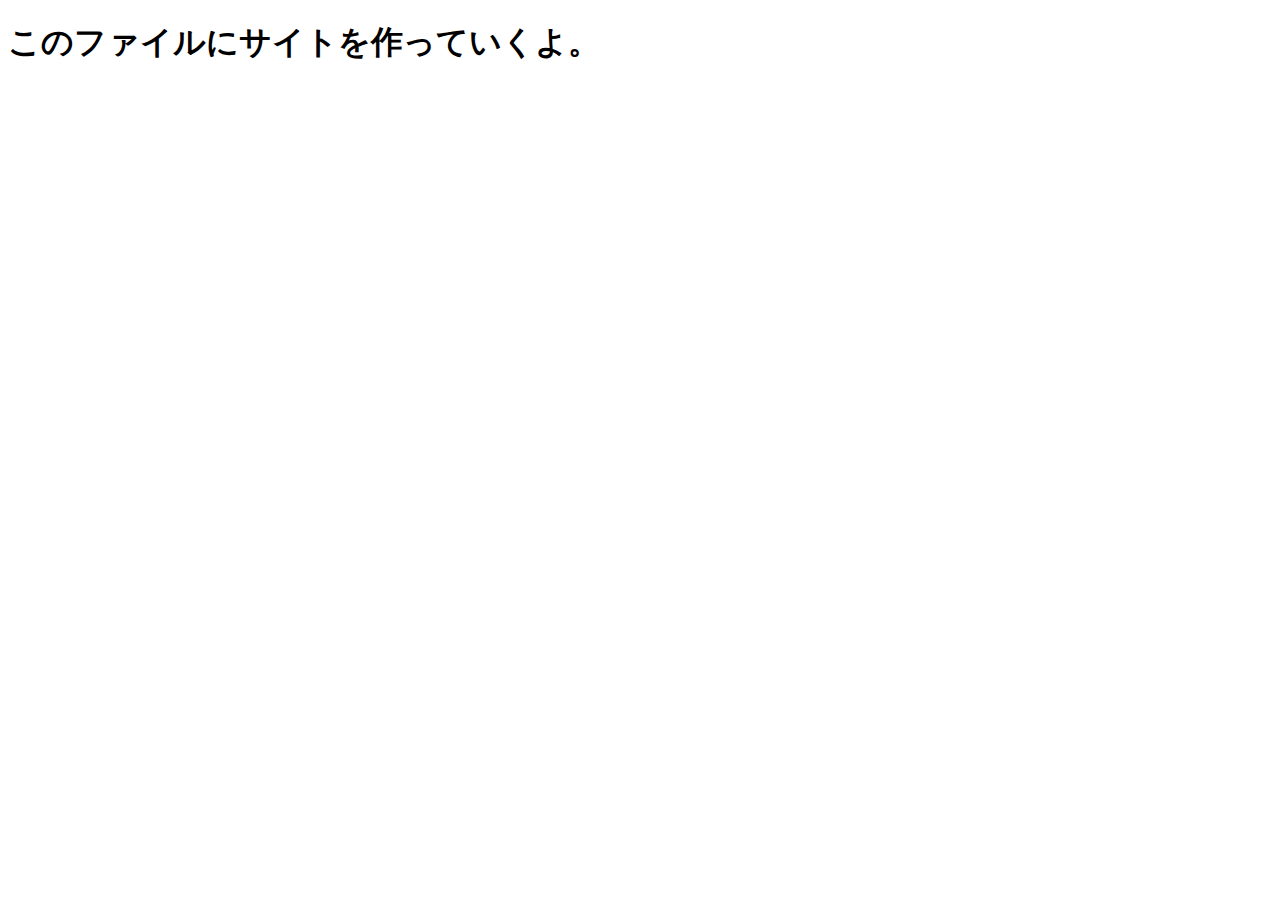
==== src/page/index.html @ 2f8e7704 "Initial commit" ====
<!DOCTYPE html>
<html lang="en">
<head>
  <meta charset="UTF-8">
  <meta name="viewport" content="width=device-width, initial-scale=1.0">
  <title>サイト制作課題</title>
</head>
<body>
  <h1>このファイルにサイトを作っていくよ。</h1>
</body>
</html>
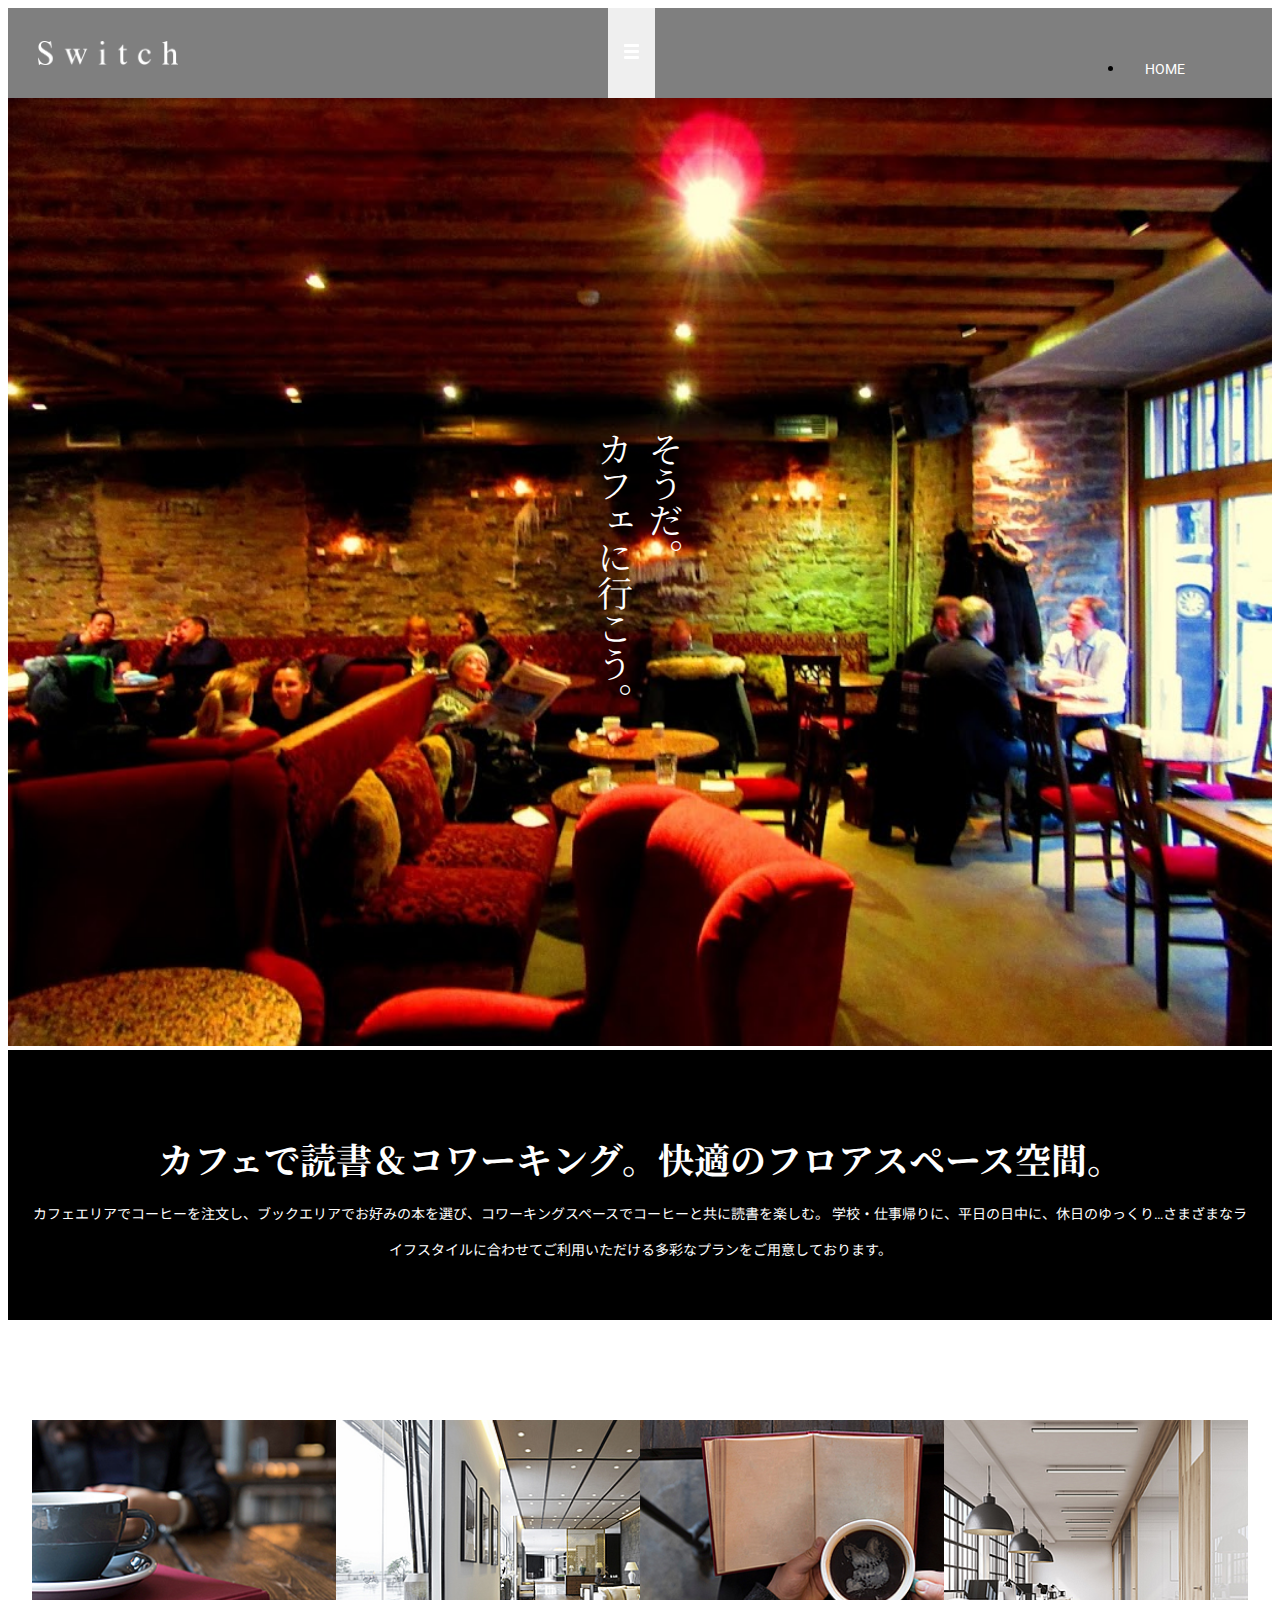
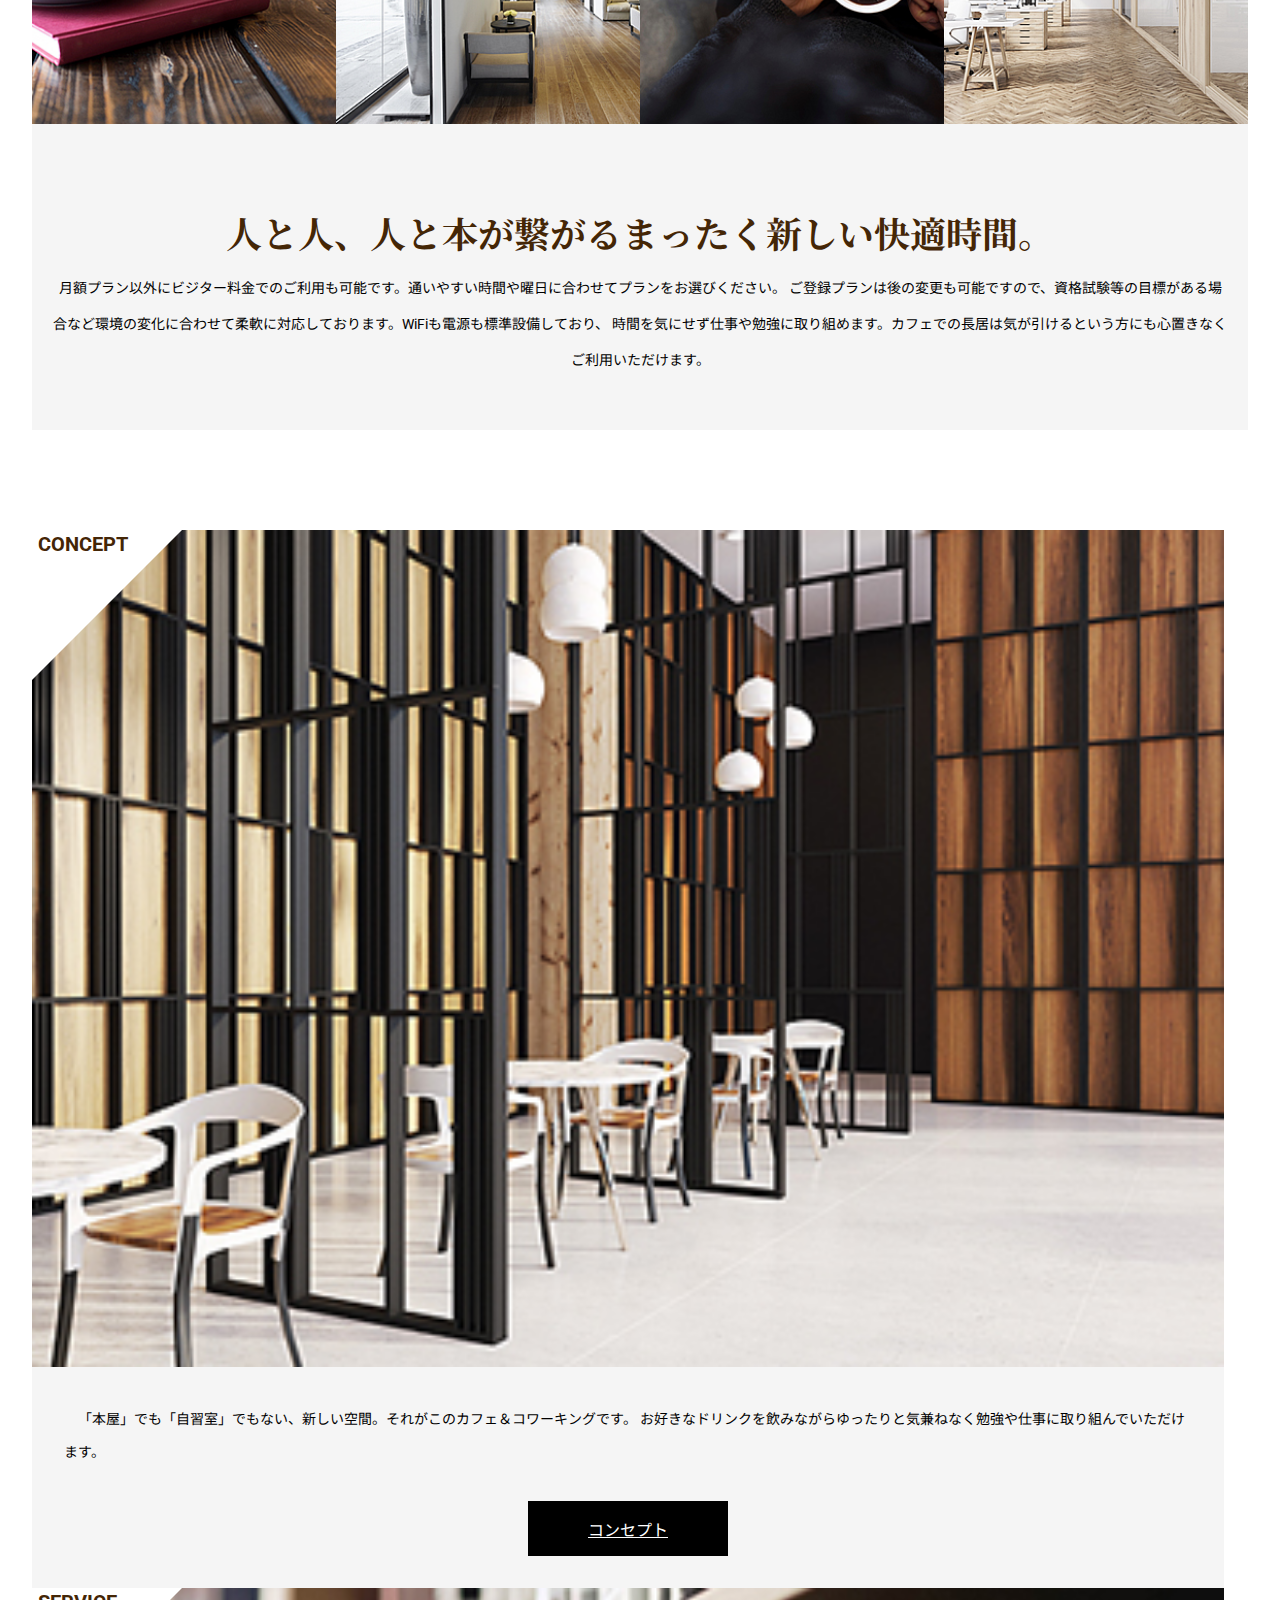
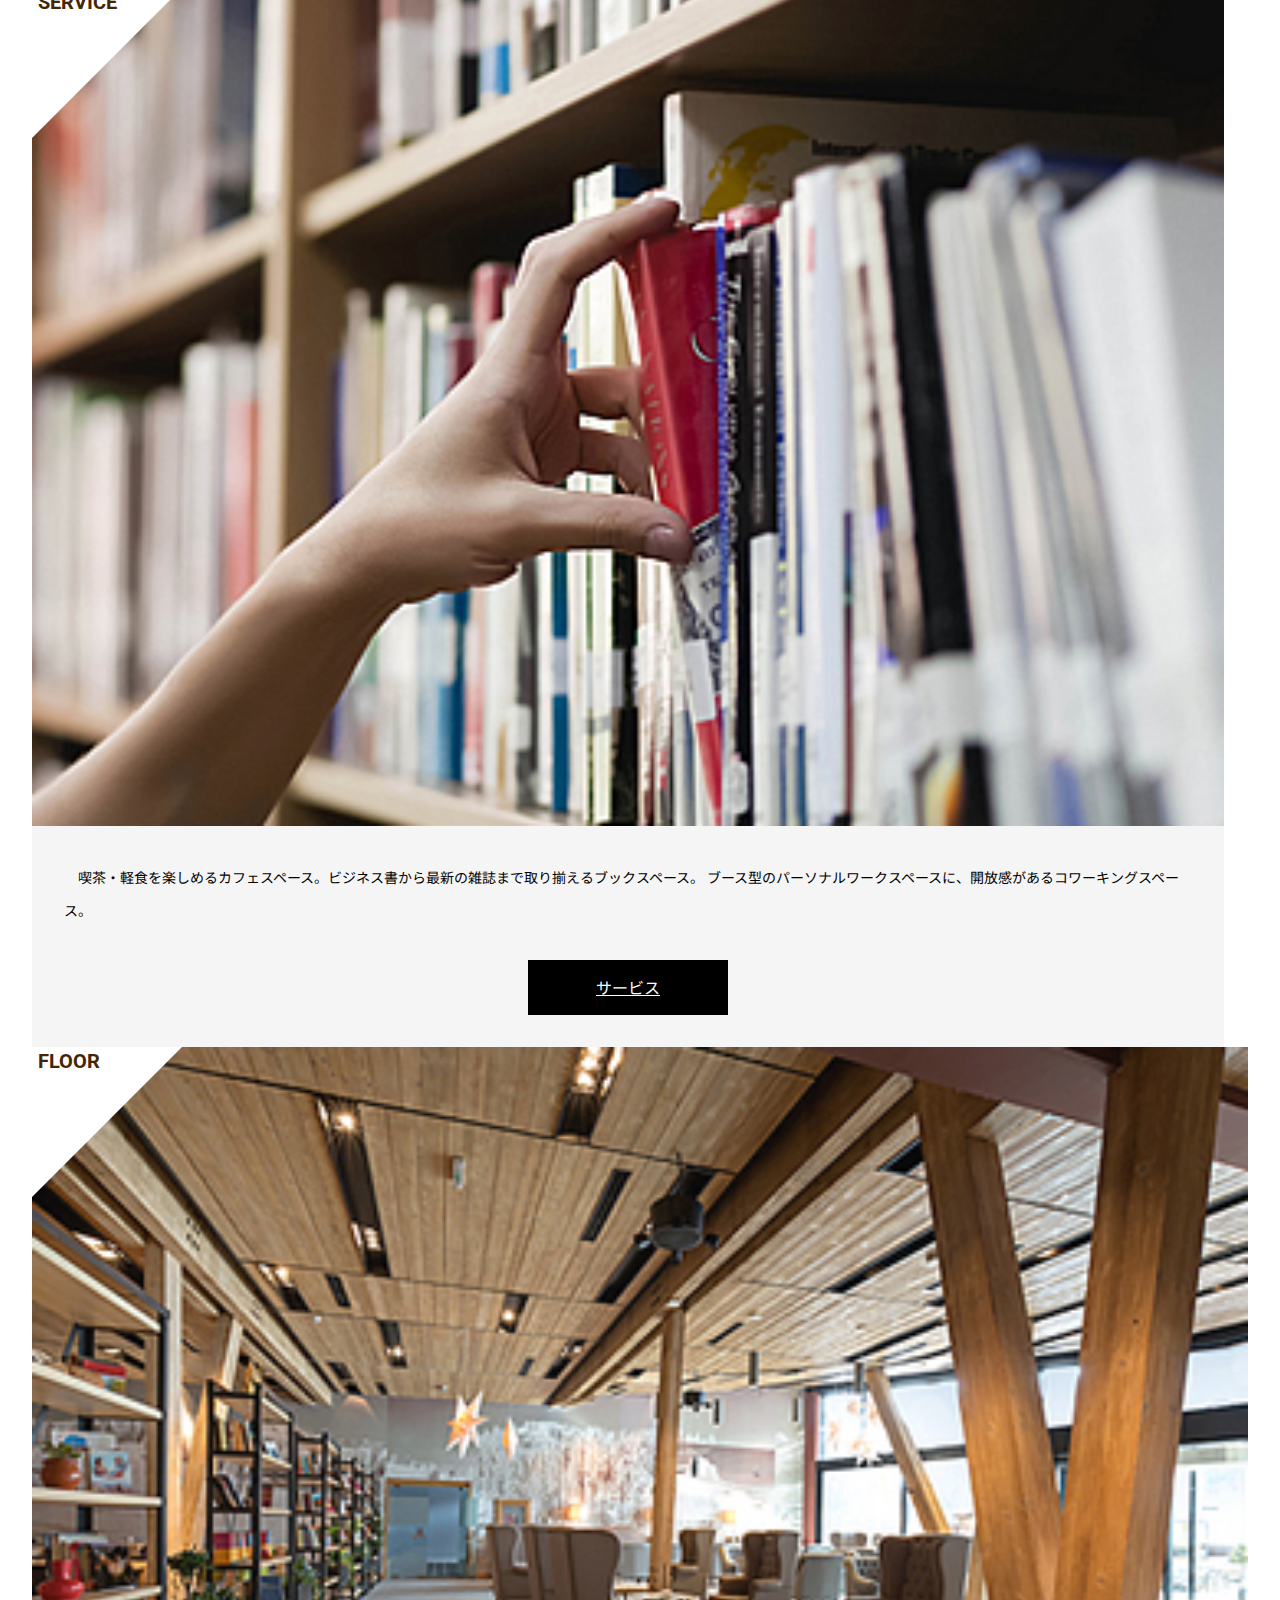
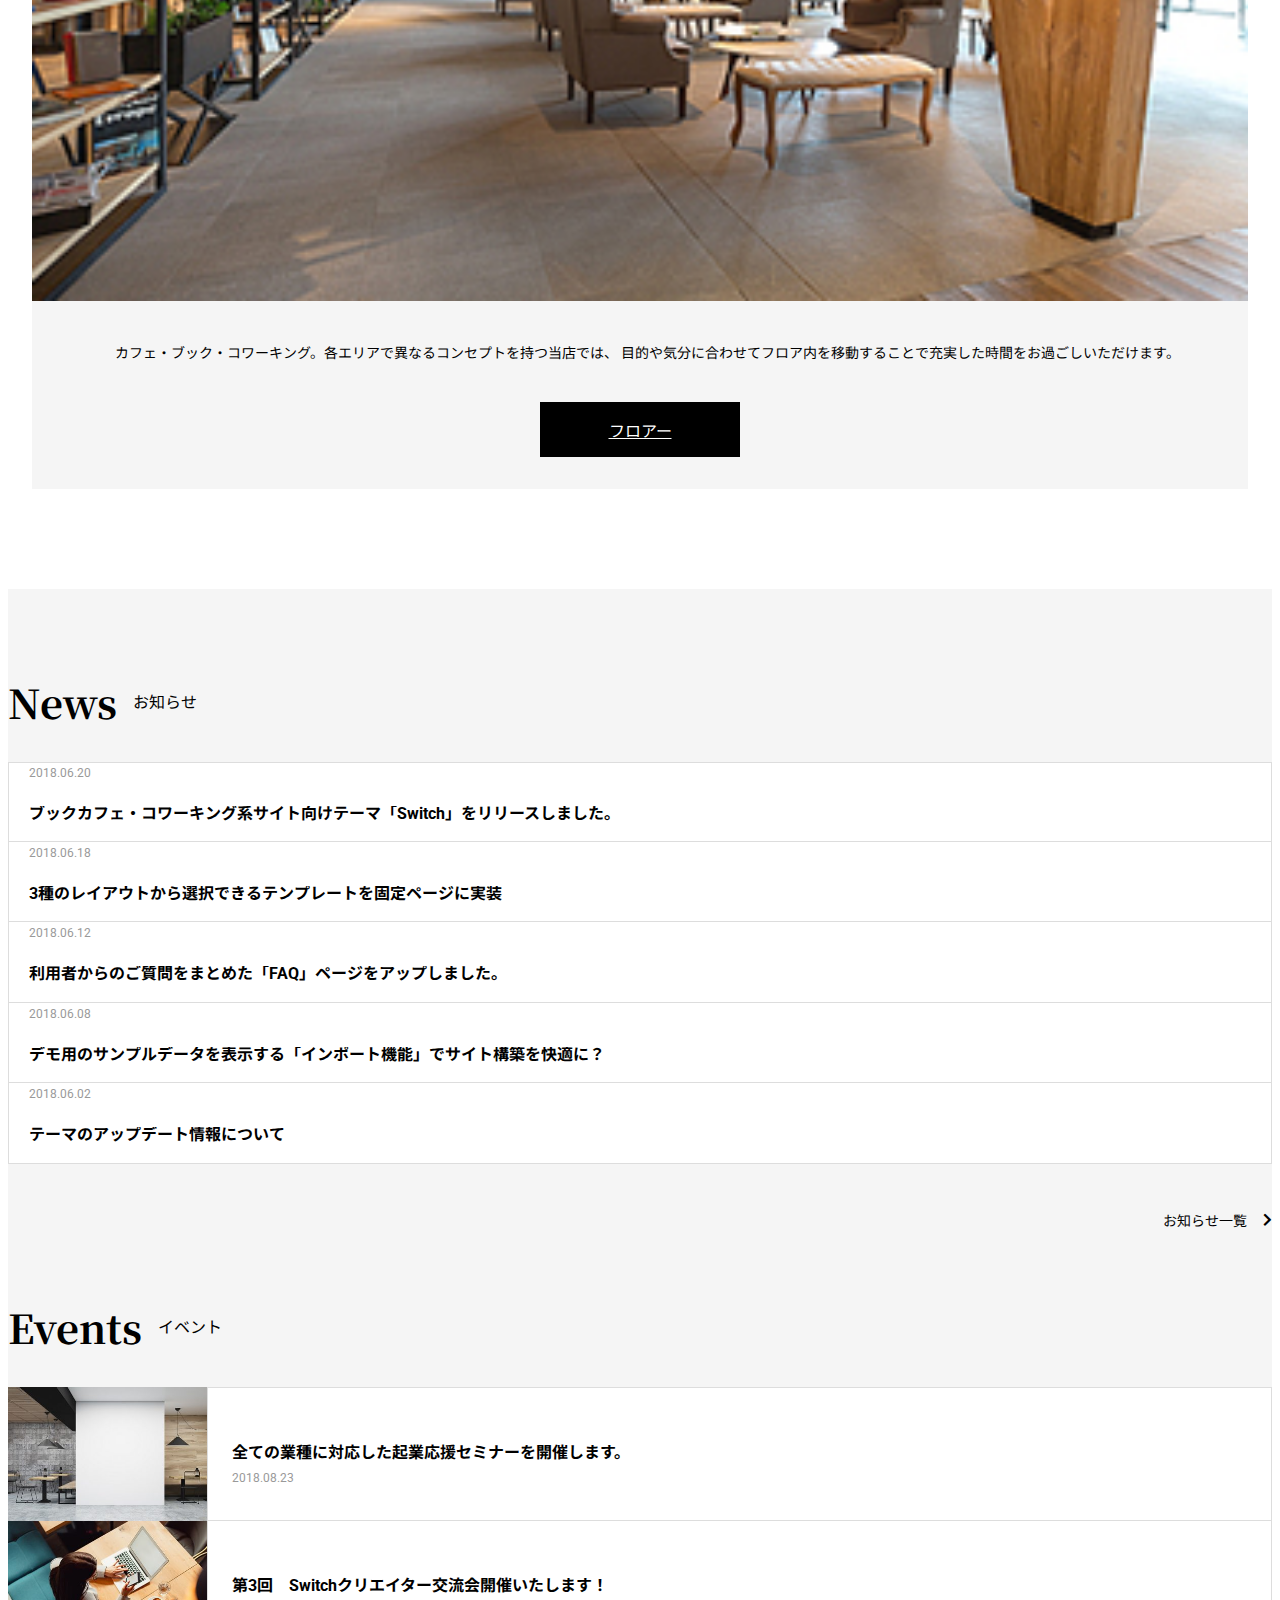
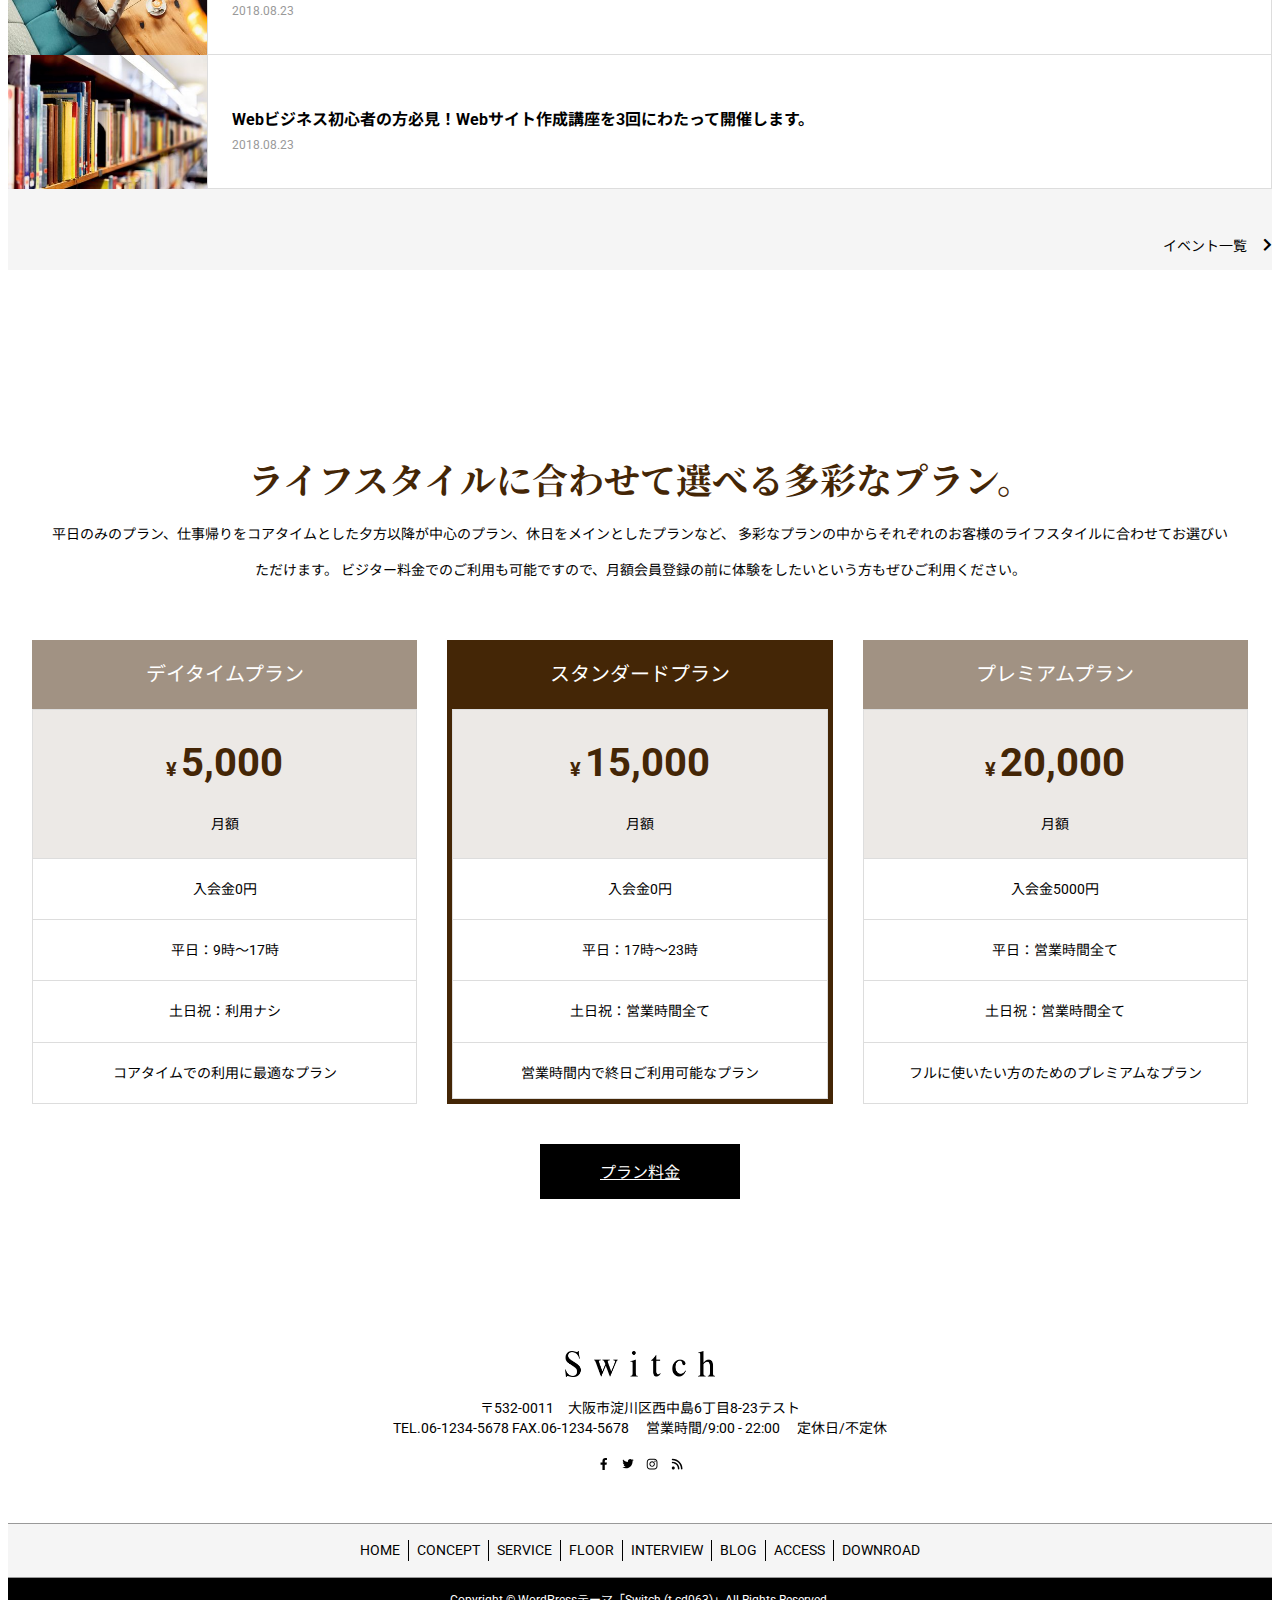
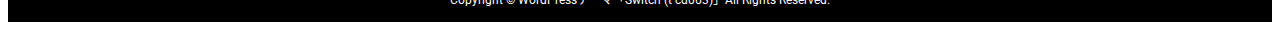
==== commit 81fbd256: "first-commit&見た目を整える" ====
--- a/src/page/index.html
+++ b/src/page/index.html
@@ -1,11 +1,451 @@
 <!DOCTYPE html>
 <html lang="en">
-<head>
-  <meta charset="UTF-8">
-  <meta name="viewport" content="width=device-width, initial-scale=1.0">
-  <title>サイト制作課題</title>
-</head>
-<body>
-  <h1>このファイルにサイトを作っていくよ。</h1>
-</body>
+  <head>
+    <meta charset="UTF-8" />
+    <meta name="viewport" content="width=device-width, initial-scale=1.0" />
+    <title>サイト制作課題</title>
+    <link rel="preconnect" href="https://fonts.gstatic.com" />
+    <link
+      href="https://fonts.googleapis.com/css2?family=Noto+Sans+JP:wght@400;500;700&family=Noto+Serif+JP:wght@400;500;700&family=Roboto:wght@400;500;700&display=swap"
+      rel="stylesheet"
+    />
+    <link
+      rel="stylesheet"
+      href="https://cdn.jsdelivr.net/npm/bootstrap@4.5.3/dist/css/bootstrap.min.css"
+      integrity="sha384-TX8t27EcRE3e/ihU7zmQxVncDAy5uIKz4rEkgIXeMed4M0jlfIDPvg6uqKI2xXr2"
+      crossorigin="anonymous"
+    />
+    <link
+      rel="stylesheet"
+      href="https://use.fontawesome.com/releases/v5.6.3/css/all.css"
+    />
+
+    <link rel="stylesheet" href="./style.css" />
+  </head>
+  <body>
+    <header class="header">
+      <nav class="navbar navbar-expand-xl navbar-$white bg-$black fixed-top">
+        <a href="#" class="navbar-brand">
+          <img src="../img/header.png" class="header-logo" />
+        </a>
+        <button
+          class="navbar-toggler"
+          type="button"
+          data-toggle="collapse"
+          data-target="#header"
+          aria-controls="header"
+          aria-expanded="false"
+          aria-label="Toggle navigation"
+        >
+          <img
+            src="../img/humberger-bar.svg"
+            class="humberger"
+            alt="humberger"
+          />
+        </button>
+        <div class="collapse navbar-collapse" id="header">
+          <ul class="navbar-nav">
+            <li class="nav-item"><a href="#" class="nav-link">HOME</a></li>
+            <li class="nav-item dropdown concept">
+              <a
+                class="dropdown-toggle nav-link"
+                href="#"
+                id="dropdownConcept"
+                role="button"
+                data-toggle="dropdown"
+                aria-haspopup="true"
+                aria-expanded="false"
+                >CONCEPT
+                <div class="concept-mark">
+                  <img src="../img/Property 1=plus.svg" alt="plus-button" />
+                </div>
+              </a>
+              <ul class="dropdown-menu" aria-labelledby="dropdownConcept">
+                <li class="dropdown-item">
+                  <a href="#" class="dropdown-link">ブログアーカイブ</a>
+                </li>
+                <li class="dropdown-item">
+                  <a href="#" class="dropdown-link">お知らせアーカイブ</a>
+                </li>
+                <li class="dropdown-item">
+                  <a href="#" class="dropdown-link">イベントアーカイブ</a>
+                </li>
+                <li class="dropdown-item">
+                  <a href="#" class="dropdown-link">インタビューアーカイブ</a>
+                </li>
+                <li class="dropdown-item">
+                  <a href="#" class="dropdown-link">FAQページ</a>
+                </li>
+                <li class="dropdown-item">
+                  <a href="#" class="dropdown-link">固定ページ(デフォルト)</a>
+                </li>
+                <li class="dropdown-item">
+                  <a href="#" class="dropdown-link">CONCEPT</a>
+                </li>
+                <li class="dropdown-item">
+                  <a href="#" class="dropdown-link">SERVICE</a>
+                </li>
+                <li class="dropdown-item">
+                  <a href="#" class="dropdown-link">FLOOR</a>
+                </li>
+                <li class="dropdown-item">
+                  <a href="#" class="dropdown-link">ACCESS</a>
+                </li>
+              </ul>
+            </li>
+            <li class="nav-item"><a href="#" class="nav-link">SERVICE</a></li>
+            <li class="nav-item"><a href="#" class="nav-link">FLOOR</a></li>
+            <li class="nav-item"><a href="#" class="nav-link">INTERVIEW</a></li>
+            <li class="nav-item"><a href="#" class="nav-link">BLOG</a></li>
+            <li class="nav-item"><a href="#" class="nav-link">ACCESS</a></li>
+            <li class="nav-item"><a href="#" class="nav-link">DOWNLOAD</a></li>
+          </ul>
+        </div>
+      </nav>
+    </header>
+    <section class="organisms-top">
+      <div class="top-imgbox">
+        <img src="../img/top.jpg" class="top-img" alt="" />
+        <h1>そうだ。<br />カフェに行こう。</h1>
+      </div>
+      <div class="molecules-message">
+        <h2 class="title">
+          カフェで読書＆コワーキング。快適のフロアスペース空間。
+        </h2>
+        <p class="explain">
+          カフェエリアでコーヒーを注文し、ブックエリアでお好みの本を選び、コワーキングスペースでコーヒーと共に読書を楽しむ。
+          学校・仕事帰りに、平日の日中に、休日のゆっくり…さまざまなライフスタイルに合わせてご利用いただける多彩なプランをご用意しております。
+        </p>
+      </div>
+    </section>
+    <div class="organisms-about">
+      <div class="about-imgbox">
+        <img src="../img/about-1.jpg" alt="img-1" />
+        <img src="../img/about-2.jpg" alt="img-2" />
+        <img src="../img/about-3.jpg" alt="img-3" />
+        <img src="../img/about-4.jpg" alt="img-4" />
+      </div>
+      <div class="molecules-message">
+        <h2 class="title">人と人、人と本が繋がるまったく新しい快適時間。</h2>
+        <p class="explain">
+          月額プラン以外にビジター料金でのご利用も可能です。通いやすい時間や曜日に合わせてプランをお選びください。
+          ご登録プランは後の変更も可能ですので、資格試験等の目標がある場合など環境の変化に合わせて柔軟に対応しております。WiFiも電源も標準設備しており、
+          時間を気にせず仕事や勉強に取り組めます。カフェでの長居は気が引けるという方にも心置きなくご利用いただけます。
+        </p>
+      </div>
+    </div>
+    <div class="organisms-cards">
+      <div class="container-fluid">
+        <div class="row d-flex">
+          <div class="molecules-card col-md">
+            <div class="card-body-1">
+              <img src="../img/card-1.jpg" class="card-img" />
+              <div class="card-vector"></div>
+              <h2 class="card-title">CONCEPT</h2>
+            </div>
+
+            <p class="card-text">
+              「本屋」でも「自習室」でもない、新しい空間。それがこのカフェ＆コワーキングです。
+              お好きなドリンクを飲みながらゆったりと気兼ねなく勉強や仕事に取り組んでいただけます。
+            </p>
+            <a href="#" class="atoms-button">コンセプト</a>
+          </div>
+
+          <div class="molecules-card col-md">
+            <div class="card-body-1">
+              <img src="../img/card-2.jpg" class="card-img" />
+              <div class="card-vector"></div>
+              <h2 class="card-title">SERVICE</h2>
+            </div>
+
+            <p class="card-text">
+              喫茶・軽食を楽しめるカフェスペース。ビジネス書から最新の雑誌まで取り揃えるブックスペース。
+              ブース型のパーソナルワークスペースに、開放感があるコワーキングスペース。
+            </p>
+            <a href="#" class="atoms-button">サービス</a>
+          </div>
+
+          <div class="molecules-card col-md">
+            <div class="card-body-1">
+              <img src="../img/card-3.jpg" class="card-img" />
+              <div class="card-vector"></div>
+              <h2 class="card-title">FLOOR</h2>
+            </div>
+
+            <p class="card-text">
+              カフェ・ブック・コワーキング。各エリアで異なるコンセプトを持つ当店では、
+              目的や気分に合わせてフロア内を移動することで充実した時間をお過ごしいただけます。
+            </p>
+            <a href="#" class="atoms-button">フロアー</a>
+          </div>
+        </div>
+      </div>
+    </div>
+    <div class="news-and-events container">
+      <div class="row">
+        <div class="news col-lg-6">
+          <div class="news-and-events-title">
+            <h2>News<span class="caption">お知らせ</span></h2>
+          </div>
+          <div class="news-list">
+            <ariticle class="news-card">
+              <a href="#" class="news-link">
+                <div class="posted-at">
+                  <time datetime="2018-06-20">2018.06.20</time>
+                </div>
+                <h3>
+                  ブックカフェ・コワーキング系サイト向けテーマ「Switch」をリリースしました。
+                </h3>
+              </a>
+            </ariticle>
+            <ariticle class="news-card">
+              <a href="#" class="news-link">
+                <div class="posted-at">
+                  <time datetime="2018-06-18">2018.06.18</time>
+                </div>
+                <h3>
+                  3種のレイアウトから選択できるテンプレートを固定ページに実装
+                </h3>
+              </a>
+            </ariticle>
+            <ariticle class="news-card">
+              <a href="#" class="news-link">
+                <div class="posted-at">
+                  <time datetime="2018-06-12">2018.06.12</time>
+                </div>
+                <h3>
+                  利用者からのご質問をまとめた「FAQ」ページをアップしました。
+                </h3>
+              </a>
+            </ariticle>
+            <ariticle class="news-card">
+              <a href="#" class="news-link">
+                <div class="posted-at">
+                  <time datetime="2018-06-08">2018.06.08</time>
+                </div>
+                <h3>
+                  デモ用のサンプルデータを表示する「インポート機能」でサイト構築を快適に？
+                </h3>
+              </a>
+            </ariticle>
+            <ariticle class="news-card">
+              <a href="#" class="news-link">
+                <div class="posted-at">
+                  <time datetime="2018-06-02">2018.06.02</time>
+                </div>
+                <h3>テーマのアップデート情報について</h3>
+              </a>
+            </ariticle>
+          </div>
+          <a href="#" class="news-and-events-more"
+            >お知らせ一覧<i class="fas fa-chevron-right"></i
+          ></a>
+        </div>
+
+        <div class="events col-lg-6">
+          <div class="news-and-events-title">
+            <h2>Events<span class="caption">イベント</span></h2>
+          </div>
+          <div class="event-list">
+            <article class="event-card">
+              <a href="#">
+                <div class="event-thumbnail">
+                  <img src="../img/events-1.jpg" />
+                </div>
+                <div class="event-caption">
+                  <h3>全ての業種に対応した起業応援セミナーを開催します。</h3>
+                  <div class="posted-at">
+                    <time datetime="2018-8-23">2018.08.23</time>
+                  </div>
+                </div>
+              </a>
+            </article>
+            <article class="event-card">
+              <a href="#">
+                <div class="event-thumbnail">
+                  <img src="../img/events-2.jpg" />
+                </div>
+                <div class="event-caption">
+                  <h3>第3回　Switchクリエイター交流会開催いたします！</h3>
+                  <div class="posted-at">
+                    <time datetime="2018-8-23">2018.08.23</time>
+                  </div>
+                </div>
+              </a>
+            </article>
+            <article class="event-card">
+              <a href="#">
+                <div class="event-thumbnail">
+                  <img src="../img/events-3.jpg" />
+                </div>
+                <div class="event-caption">
+                  <h3>
+                    Webビジネス初心者の方必見！Webサイト作成講座を3回にわたって開催します。
+                  </h3>
+                  <div class="posted-at">
+                    <time datetime="2018-8-23">2018.08.23</time>
+                  </div>
+                </div>
+              </a>
+            </article>
+          </div>
+          <a href="#" class="news-and-events-more"
+            >イベント一覧<i class="fas fa-chevron-right"></i
+          ></a>
+        </div>
+      </div>
+    </div>
+    <div class="organisms-plans">
+      <div class="molecules-message">
+        <h2 class="title">ライフスタイルに合わせて選べる多彩なプラン。</h2>
+        <p class="explain">
+          平日のみのプラン、仕事帰りをコアタイムとした夕方以降が中心のプラン、休日をメインとしたプランなど、
+          多彩なプランの中からそれぞれのお客様のライフスタイルに合わせてお選びいただけます。
+          ビジター料金でのご利用も可能ですので、月額会員登録の前に体験をしたいという方もぜひご利用ください。
+        </p>
+      </div>
+
+      <div class="plans-box">
+        <div class="molecules-plan">
+          <div class="atoms-plan-item">デイタイムプラン</div>
+          <div class="atoms-plan-item">
+            <div class="plan-price">5,000</div>
+            月額
+          </div>
+          <div class="atoms-plan-item">入会金0円</div>
+          <div class="atoms-plan-item">平日：9時〜17時</div>
+          <div class="atoms-plan-item">土日祝：利用ナシ</div>
+          <div class="atoms-plan-item">コアタイムでの利用に最適なプラン</div>
+        </div>
+
+        <div class="molecules-plan">
+          <div class="atoms-plan-item">スタンダードプラン</div>
+          <div class="atoms-plan-item">
+            <div class="plan-price">15,000</div>
+            月額
+          </div>
+          <div class="atoms-plan-item">入会金0円</div>
+          <div class="atoms-plan-item">平日：17時〜23時</div>
+          <div class="atoms-plan-item">土日祝：営業時間全て</div>
+          <div class="atoms-plan-item">営業時間内で終日ご利用可能なプラン</div>
+        </div>
+
+        <div class="molecules-plan">
+          <div class="atoms-plan-item">プレミアムプラン</div>
+          <div class="atoms-plan-item">
+            <div class="plan-price">20,000</div>
+            月額
+          </div>
+          <div class="atoms-plan-item">入会金5000円</div>
+          <div class="atoms-plan-item">平日：営業時間全て</div>
+          <div class="atoms-plan-item">土日祝：営業時間全て</div>
+          <div class="atoms-plan-item">
+            フルに使いたい方のためのプレミアムなプラン
+          </div>
+        </div>
+      </div>
+
+      <a href="#" class="atoms-button">プラン料金</a>
+    </div>
+    <footer>
+      <div class="footer-1">
+        <img src="../img/footer.png" class="footer-logo" />
+        <p>
+          <span>〒532-0011</span>大阪市淀川区西中島6丁目8-23テスト<br />
+          <span>TEL.06-1234-5678 FAX.06-1234-5678</span>
+          <span>営業時間/9:00 - 22:00</span>
+          定休日/不定休
+        </p>
+        <div class="icon-list">
+          <a href="#">
+            <svg
+              class="facebook"
+              xmlns="http://www.w3.org/2000/svg"
+              viewBox="0 0 320 512"
+            >
+              <!--! Font Awesome Pro 6.2.0 by @fontawesome - https://fontawesome.com License - https://fontawesome.com/license (Commercial License) Copyright 2022 Fonticons, Inc. -->
+              <path
+                d="M279.14 288l14.22-92.66h-88.91v-60.13c0-25.35 12.42-50.06 52.24-50.06h40.42V6.26S260.43 0 225.36 0c-73.22 0-121.08 44.38-121.08 124.72v70.62H22.89V288h81.39v224h100.17V288z"
+              />
+            </svg>
+          </a>
+
+          <a href="#">
+            <svg
+              class="twitter"
+              xmlns="http://www.w3.org/2000/svg"
+              viewBox="0 0 512 512"
+            >
+              <!--! Font Awesome Pro 6.2.0 by @fontawesome - https://fontawesome.com License - https://fontawesome.com/license (Commercial License) Copyright 2022 Fonticons, Inc. -->
+
+              <path
+                d="M459.37 151.716c.325 4.548.325 9.097.325 13.645 0 138.72-105.583 298.558-298.558 298.558-59.452 0-114.68-17.219-161.137-47.106 8.447.974 16.568 1.299 25.34 1.299 49.055 0 94.213-16.568 130.274-44.832-46.132-.975-84.792-31.188-98.112-72.772 6.498.974 12.995 1.624 19.818 1.624 9.421 0 18.843-1.3 27.614-3.573-48.081-9.747-84.143-51.98-84.143-102.985v-1.299c13.969 7.797 30.214 12.67 47.431 13.319-28.264-18.843-46.781-51.005-46.781-87.391 0-19.492 5.197-37.36 14.294-52.954 51.655 63.675 129.3 105.258 216.365 109.807-1.624-7.797-2.599-15.918-2.599-24.04 0-57.828 46.782-104.934 104.934-104.934 30.213 0 57.502 12.67 76.67 33.137 23.715-4.548 46.456-13.32 66.599-25.34-7.798 24.366-24.366 44.833-46.132 57.827 21.117-2.273 41.584-8.122 60.426-16.243-14.292 20.791-32.161 39.308-52.628 54.253z"
+              />
+            </svg>
+          </a>
+
+          <a href="#">
+            <svg
+              class="instagram"
+              xmlns="http://www.w3.org/2000/svg"
+              viewBox="0 0 448 512"
+            >
+              <!--! Font Awesome Pro 6.2.0 by @fontawesome - https://fontawesome.com License - https://fontawesome.com/license (Commercial License) Copyright 2022 Fonticons, Inc. -->
+
+              <path
+                d="M224.1 141c-63.6 0-114.9 51.3-114.9 114.9s51.3 114.9 114.9 114.9S339 319.5 339 255.9 287.7 141 224.1 141zm0 189.6c-41.1 0-74.7-33.5-74.7-74.7s33.5-74.7 74.7-74.7 74.7 33.5 74.7 74.7-33.6 74.7-74.7 74.7zm146.4-194.3c0 14.9-12 26.8-26.8 26.8-14.9 0-26.8-12-26.8-26.8s12-26.8 26.8-26.8 26.8 12 26.8 26.8zm76.1 27.2c-1.7-35.9-9.9-67.7-36.2-93.9-26.2-26.2-58-34.4-93.9-36.2-37-2.1-147.9-2.1-184.9 0-35.8 1.7-67.6 9.9-93.9 36.1s-34.4 58-36.2 93.9c-2.1 37-2.1 147.9 0 184.9 1.7 35.9 9.9 67.7 36.2 93.9s58 34.4 93.9 36.2c37 2.1 147.9 2.1 184.9 0 35.9-1.7 67.7-9.9 93.9-36.2 26.2-26.2 34.4-58 36.2-93.9 2.1-37 2.1-147.8 0-184.8zM398.8 388c-7.8 19.6-22.9 34.7-42.6 42.6-29.5 11.7-99.5 9-132.1 9s-102.7 2.6-132.1-9c-19.6-7.8-34.7-22.9-42.6-42.6-11.7-29.5-9-99.5-9-132.1s-2.6-102.7 9-132.1c7.8-19.6 22.9-34.7 42.6-42.6 29.5-11.7 99.5-9 132.1-9s102.7-2.6 132.1 9c19.6 7.8 34.7 22.9 42.6 42.6 11.7 29.5 9 99.5 9 132.1s2.7 102.7-9 132.1z"
+              />
+            </svg>
+          </a>
+
+          <a href="#">
+            <svg
+              class="rss"
+              xmlns="http://www.w3.org/2000/svg"
+              viewBox="0 0 448 512"
+            >
+              <!--! Font Awesome Pro 6.2.0 by @fontawesome - https://fontawesome.com License - https://fontawesome.com/license (Commercial License) Copyright 2022 Fonticons, Inc. -->
+
+              <path
+                d="M0 64C0 46.3 14.3 32 32 32c229.8 0 416 186.2 416 416c0 17.7-14.3 32-32 32s-32-14.3-32-32C384 253.6 226.4 96 32 96C14.3 96 0 81.7 0 64zM128 416c0 35.3-28.7 64-64 64s-64-28.7-64-64s28.7-64 64-64s64 28.7 64 64zM32 160c159.1 0 288 128.9 288 288c0 17.7-14.3 32-32 32s-32-14.3-32-32c0-123.7-100.3-224-224-224c-17.7 0-32-14.3-32-32s14.3-32 32-32z"
+              />
+            </svg>
+          </a>
+        </div>
+      </div>
+
+      <div class="footer-2">
+        <div class="footer-links">
+          <a href="#" class="footer-link">HOME</a>
+          <a href="#" class="footer-link">CONCEPT</a>
+          <a href="#" class="footer-link">SERVICE</a>
+          <a href="#" class="footer-link">FLOOR</a>
+          <a href="#" class="footer-link">INTERVIEW</a>
+          <a href="#" class="footer-link">BLOG</a>
+          <a href="#" class="footer-link">ACCESS</a>
+          <a href="#" class="footer-link">DOWNROAD</a>
+        </div>
+      </div>
+
+      <div class="footer-3">
+        Copyright ©︎ WordPressテーマ「Switch (t cd063)」All Rights Reserved.
+      </div>
+    </footer>
+
+    <script
+      src="https://code.jquery.com/jquery-3.5.1.slim.min.js"
+      integrity="sha384-DfXdz2htPH0lsSSs5nCTpuj/zy4C+OGpamoFVy38MVBnE+IbbVYUew+OrCXaRkfj"
+      crossorigin="anonymous"
+    ></script>
+    <script
+      src="https://cdn.jsdelivr.net/npm/popper.js@1.16.1/dist/umd/popper.min.js"
+      integrity="sha384-9/reFTGAW83EW2RDu2S0VKaIzap3H66lZH81PoYlFhbGU+6BZp6G7niu735Sk7lN"
+      crossorigin="anonymous"
+    ></script>
+    <script
+      src="https://cdn.jsdelivr.net/npm/bootstrap@4.5.3/dist/js/bootstrap.min.js"
+      integrity="sha384-w1Q4orYjBQndcko6MimVbzY0tgp4pWB4lZ7lr30WKz0vr/aWKhXdBNmNb5D92v7s"
+      crossorigin="anonymous"
+    ></script>
+  </body>
 </html>
--- a/src/page/style.css
+++ b/src/page/style.css
@@ -0,0 +1 @@
+@charset "UTF-8";body{font-family:Roboto,"Noto Sans JP",sans-serif}section{margin-bottom:120px}.atoms-button{display:flex;width:200px;height:55px;color:#fff;background-color:#000;flex-direction:row;justify-content:center;align-items:center;transition:.2s;transition-timing-function:ease}@media screen and (max-width:992px){.atoms-button{width:150px;height:55px}}@media screen and (max-width:768px){.atoms-button{width:180px;height:45px}}.atoms-button:hover{text-decoration:none;color:#fff;background-color:#442606}.assignment-example-button{color:red;font-size:16px}.organisms-cards{margin:0 114px 40px 114px}@media screen and (min-width:768px){.organisms-cards{margin:0 24px 100px 24px}}.organisms-cards .container-fluid{padding:0}.organisms-cards .container-fluid .row{margin:0}.organisms-cards .container-fluid .row .molecules-card{width:auto;display:flex;flex-direction:column;align-items:center;padding:0;background-color:#f5f5f5;margin-bottom:40px}.organisms-cards .container-fluid .row .molecules-card:last-of-type{margin-bottom:0}@media screen and (min-width:768px){.organisms-cards .container-fluid .row .molecules-card{margin-right:24px;margin-bottom:0}.organisms-cards .container-fluid .row .molecules-card:last-of-type{margin-right:0}}.organisms-cards .container-fluid .row .molecules-card>.card-body-1{width:100%;position:relative;overflow:hidden}.organisms-cards .container-fluid .row .molecules-card>.card-body-1>.card-img{width:100%;height:100%;border-radius:0;transition:.5s ease}.organisms-cards .container-fluid .row .molecules-card>.card-body-1>.card-vector{border-top:75px solid #fff;border-right:75px solid transparent;border-bottom:75px solid transparent;border-left:75px solid #fff;position:absolute;top:0;left:0}.organisms-cards .container-fluid .row .molecules-card>.card-body-1>.card-title{position:absolute;top:0;left:6px;margin:0;font-weight:700;font-size:20px;line-height:28.96px;font-family:Roboto,"Noto Sans JP",sans-serif;color:#442606}@media screen and (min-width:768px){.organisms-cards .container-fluid .row .molecules-card>.card-body-1:hover .card-img{transform:scale(1.2)}}.organisms-cards .container-fluid .row .molecules-card>.card-text{margin:32px;line-height:33px;text-indent:1em;font-size:14px;font-family:Roboto,"Noto Sans JP",sans-serif;color:#000}.organisms-cards .container-fluid .row .molecules-card>a{margin-top:auto;margin-bottom:32px}.molecules-message{display:flex;flex-direction:column;align-items:center;justify-content:center;padding:52px 20px}@media screen and (max-width:992px){.molecules-message{padding:32px 20px}}.molecules-message>.title{margin-bottom:10px;line-height:54px;font-size:36px;font-family:"Noto Serif JP",serif;text-align:center}@media screen and (max-width:992px){.molecules-message>.title{margin-bottom:6px;line-height:30px;font-size:20px}}.molecules-message>.explain{margin:0;line-height:36px;font-size:14px;font-family:Roboto,"Noto Sans JP",sans-serif;text-align:center}@media screen and (max-width:992px){.molecules-message>.explain{line-height:28px}}.news-and-events-more{align-self:flex-end;margin-top:16px;cursor:pointer;color:#000;text-decoration:none;font-size:14px;transition:color .2s ease;display:inline-flex;align-items:center}.news-and-events-more:hover{color:#999;text-decoration:none}.news-and-events-more>i{margin-left:16px}@media screen and (max-width:768px){.molecules-plan{margin-bottom:24px}}.molecules-plan>.atoms-plan-item{box-sizing:border-box;border:1px solid #ddd;border-top:0;padding:20px 10px;line-height:20.27px;text-align:center;font-size:14px;font-family:Roboto,"Noto Sans JP",sans-serif;color:#000;background-color:#fff}.molecules-plan>.atoms-plan-item:first-of-type{border:0;line-height:28.96px;font-size:20px;font-weight:700px;color:#fff;background-color:#a19283}.molecules-plan>.atoms-plan-item:nth-of-type(2){padding:24px 10px;border-top:1px solid #ddd;background-color:#ece9e6}.molecules-plan>.atoms-plan-item:nth-of-type(2)>.plan-price{margin-bottom:16px;line-height:58px;font-size:40px;font-weight:700;color:#442606}.molecules-plan>.atoms-plan-item:nth-of-type(2)>.plan-price::before{content:"¥";margin-right:4px;font-size:20px}.molecules-plan:nth-child(2n){box-sizing:border-box;border:5px solid #442606}.molecules-plan:nth-child(2n) .atoms-plan-item:first-of-type{background-color:#442606}.news-and-events-title>h2{display:flex;align-items:center;font-size:20px;font-family:"Noto Serif JP",serif;margin-bottom:32px}@media (min-width:768px){.news-and-events-title>h2{font-size:40px}}.news-and-events-title>h2 .caption{font-size:16px;font-family:Roboto,"Noto Sans JP",sans-serif;font-weight:400;margin-left:16px}.organisms-about{margin:0 24px 100px 24px}@media screen and (max-width:992px){.organisms-about{margin:0 114px 40px 114px}}.organisms-about>.about-imgbox{display:flex;flex-direction:row}.organisms-about>.about-imgbox>img{width:25%}@media screen and (max-width:992px){.organisms-about>.about-imgbox{flex-wrap:wrap}.organisms-about>.about-imgbox>img{width:50%}}.organisms-about>.molecules-message{background-color:#f5f5f5}.organisms-about>.molecules-message>.title{color:#442606}.organisms-about>.molecules-message>.explain{color:#000}.events{display:flex;flex-direction:column;align-items:stretch;margin-bottom:35px}@media (min-width:768px){.events{margin-bottom:0}}.events .event-list{display:flex;flex-direction:column;align-items:stretch;margin-bottom:14px}@media (min-width:768px){.events .event-list{margin-bottom:30px}}.events .event-list .event-card>a{height:80px;display:flex;text-decoration:none}.events .event-list .event-card>a .event-thumbnail{display:none;width:207px;overflow:hidden}.events .event-list .event-card>a .event-thumbnail>img{height:100%;transition:transform .5s ease}.events .event-list .event-card>a .event-thumbnail:hover>img{transform:scale(1.2)}.events .event-list .event-card>a .event-caption{width:100%;background-color:#fff;border:1px solid #ddd;display:flex;flex-direction:column;align-items:flex-start;justify-content:center;padding:10px 20px 16px}.events .event-list .event-card>a .event-caption>h3{color:#000;font-size:16px;overflow:hidden;white-space:nowrap;text-overflow:ellipsis;margin-bottom:8px;width:100%}.events .event-list .event-card>a .event-caption .posted-at{color:#999;font-size:12px}@media (min-width:768px){.events .event-list .event-card>a{height:134px}.events .event-list .event-card>a .event-thumbnail{display:block}.events .event-list .event-card>a .event-caption{width:calc(100% - 207px);padding:0 24px}}.events .event-list .event-card:not(:first-child)>a .event-caption{border-top:none}footer{width:100%}footer>.footer-1{display:flex;flex-direction:column;align-items:center;padding:52px 0;background-color:#fff}footer>.footer-1>img{height:25.7px;margin-bottom:20px}footer>.footer-1>p{margin:0;text-align:center;font-size:14px;margin-bottom:20px}footer>.footer-1>p>span{margin-right:14px}footer>.footer-1>.icon-list{display:flex;width:98px;height:14px}footer>.footer-1>.icon-list a{display:flex;justify-content:center;align-items:center;width:25%;height:100%}footer>.footer-1>.icon-list a:hover svg path{fill:#999}footer>.footer-1>.icon-list a>.facebook{width:7.5px;height:14px}footer>.footer-1>.icon-list a>.twitter{width:14px;height:11.37px}footer>.footer-1>.icon-list a>.instagram{width:12.26px;height:12.26px}footer>.footer-1>.icon-list a>.rss{width:12.25px;height:12.25px}footer>.footer-2{border-top:1px solid #999;border-bottom:1px solid #999;background-color:#f5f5f5;padding:16px}footer>.footer-2>.footer-links{display:flex;flex-direction:row;justify-content:center}footer>.footer-2>.footer-links>.footer-link{display:block;border-right:1px solid #000;padding:0 8px;line-height:21px;font-size:14px;color:#000;text-decoration:none}footer>.footer-2>.footer-links>.footer-link:last-of-type{border-right:none}footer>.footer-2>.footer-links>.footer-link:hover{color:#442606}footer>.footer-3{display:flex;justify-content:center;align-items:center;padding:16px 50px;background-color:#000;line-height:12px;font-size:12px;color:#fff}@media screen and (max-width:768px){footer>.footer-1{padding:32px 100px}footer>.footer-2>.footer-links{flex-wrap:wrap}footer>.footer-2>.footer-links>.footer-link{width:calc((100% - 8px)/ 2);border:none;padding:0;line-height:26px}footer>.footer-2>.footer-links>.footer-link:nth-of-type(odd){margin-right:8px}}.news{display:flex;flex-direction:column;align-items:stretch;margin-bottom:35px}.news>.news-list{display:flex;flex-direction:column;margin-bottom:14px}@media screen and (min-width:768px){.news>.news-list{margin-bottom:30px}}.news>.news-list>.news-card{height:80.4px;padding:0 20px;box-sizing:border-box;border:1px solid #ddd;background-color:#fff}.news>.news-list>.news-card>.news-link{display:flex;flex-direction:column;justify-content:center;width:100%;height:100%;text-decoration:none}.news>.news-list>.news-card>.news-link>.posted-at{font-size:12px;color:#999;margin-bottom:10px}.news>.news-list>.news-card>.news-link>h3{width:66.6666666667%;margin-right:20px;overflow:hidden;white-space:nowrap;text-overflow:ellipsis;line-height:16px;font-size:16px;color:#000}.news>.news-list>.news-card>.news-link:hover h3{color:#442606}.news>.news-list>.news-card:not(:first-of-type){border-top:none}.organisms-plans{display:flex;flex-direction:column;align-items:center;margin:0 24px 100px 24px}@media screen and (max-width:768px){.organisms-plans{margin:0 114px 40px 114px}}.organisms-plans>.molecules-message>.title{color:#442606}.organisms-plans>.molecules-message>.explain{color:#000}.organisms-plans>.plans-box{width:100%;display:flex;flex-direction:row;gap:30px;margin-bottom:40px}@media screen and (max-width:768px){.organisms-plans>.plans-box{display:flex;flex-direction:column;margin-bottom:0;gap:0}}.organisms-plans>.plans-box>.molecules-plan{width:33.3333333333%}.organisms-plans>.plans-box>.molecules-plan:nth-of-type(2n){height:fit-content}.organisms-plans>.plans-box>.molecules-plan:nth-of-type(2n) .atoms-plan-item:first-of-type{padding-top:15px}.organisms-plans>.plans-box>.molecules-plan:nth-of-type(2n) .atoms-plan-item:last-of-type{padding-bottom:15px}@media screen and (max-width:768px){.organisms-plans>.plans-box>.molecules-plan{width:max(100%,250px)}}.news-and-events{padding-top:50px;padding-bottom:15px;background-color:#f5f5f5;margin-bottom:100px}@media screen and (max-width:992px){.news-and-events{padding-bottom:50px;margin-bottom:40px}}.organisms-top{margin-bottom:100px}@media screen and (max-width:768px){.organisms-top{margin-bottom:40px}}.organisms-top>.top-imgbox{height:100%;position:relative;overflow:hidden}@media screen and (max-width:768px){.organisms-top>.top-imgbox{height:360px}}.organisms-top>.top-imgbox>.top-img{width:max(100%,480px);height:auto}.organisms-top>.top-imgbox>h1{position:absolute;top:50%;left:50%;transform:translate(-50%,-50%);margin:0;writing-mode:vertical-rl;font-size:36px;font-weight:400;font-family:"Noto Serif JP",serif;white-space:nowrap;color:#fff}@media screen and (max-width:768px){.organisms-top>.top-imgbox>h1{font-size:20px}}.organisms-top>.molecules-message{background-color:#000;color:#fff}.header>.navbar{display:flex;flex-direction:row;justify-content:space-between;height:60px;padding:0;background-color:#000}.header>.navbar>.navbar-brand{display:flex;align-items:center;height:100%;margin:0;padding:0 16px}.header>.navbar>.navbar-brand>.header-logo{width:120px}.header>.navbar>button{height:100%;border:none;padding:0 16px}.header>.navbar>button:focus{outline:0}.header>.navbar>.navbar-collapse>.navbar-nav>.nav-item a{display:flex;justify-content:space-between;align-items:center;width:100%;height:50px;padding:0 16px;background-color:#000;line-height:20px;text-decoration:none;font-size:14px;color:#fff;transition:.2s ease}.header>.navbar>.navbar-collapse>.navbar-nav>.nav-item a::after{display:none}.header>.navbar>.navbar-collapse>.navbar-nav>.nav-item>.dropdown-menu{margin:0;border:none;padding:0}.header>.navbar>.navbar-collapse>.navbar-nav>.nav-item>.dropdown-menu>.dropdown-item{padding:0}.header>.navbar>.navbar-collapse>.navbar-nav>.nav-item>.dropdown-menu>.dropdown-item>a{padding:0 28px}@media screen and (min-width:1200px){.header>.navbar{height:90px;background-color:rgba(0,0,0,.5)}.header>.navbar>.navbar-brand{padding:0 30px}.header>.navbar>.navbar-brand>.header-logo{width:140px;height:24px}.header>.navbar>.collapse{justify-content:flex-end;height:100%;padding:0 30px}.header>.navbar>.collapse>.navbar-nav{height:100%}.header>.navbar>.collapse>.navbar-nav>.nav-item{height:100%}.header>.navbar>.collapse>.navbar-nav>.nav-item>.nav-link{display:flex;align-items:center;height:100%;padding:0 20px;background-color:transparent}.header>.navbar>.collapse>.navbar-nav>.nav-item>.nav-link>.concept-mark{display:none}.header>.navbar>.collapse>.navbar-nav>.nav-item>.nav-link:hover{background-color:transparent;color:#999}.header>.navbar>.collapse>.navbar-nav>.nav-item>.nav-link:hover>.concept-mark{display:none}.header>.navbar>.collapse>.navbar-nav>.concept>.dropdown-menu{display:none}.header>.navbar>.collapse>.navbar-nav>.concept:hover .dropdown-menu{display:block;position:absolute;padding:0}.header>.navbar>.collapse>.navbar-nav>.concept:hover .dropdown-menu>.dropdown-item{padding:0}.header>.navbar>.collapse>.navbar-nav>.concept:hover .dropdown-menu>.dropdown-item>.dropdown-link{height:100%;padding:18px}.header>.navbar>.collapse>.navbar-nav>.concept:hover .dropdown-menu>.dropdown-item>.dropdown-link:hover{background-color:#442606}}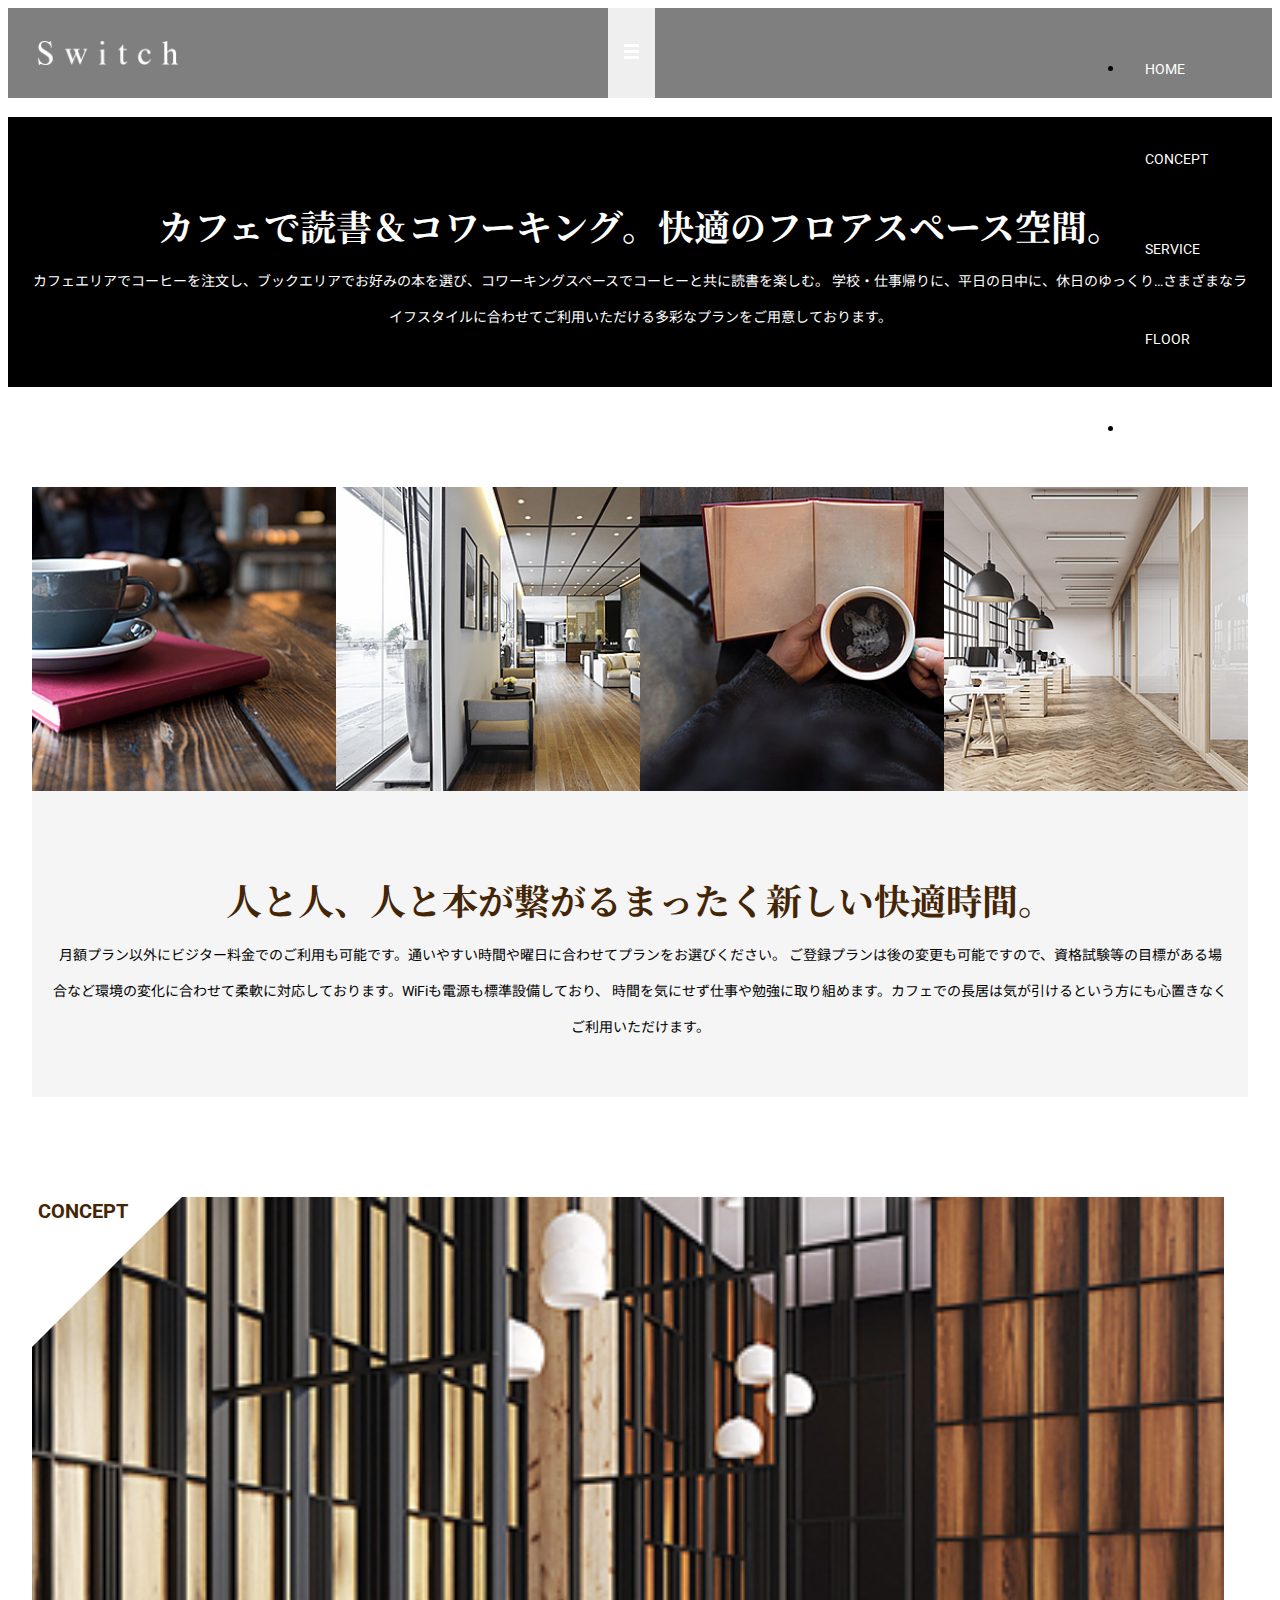
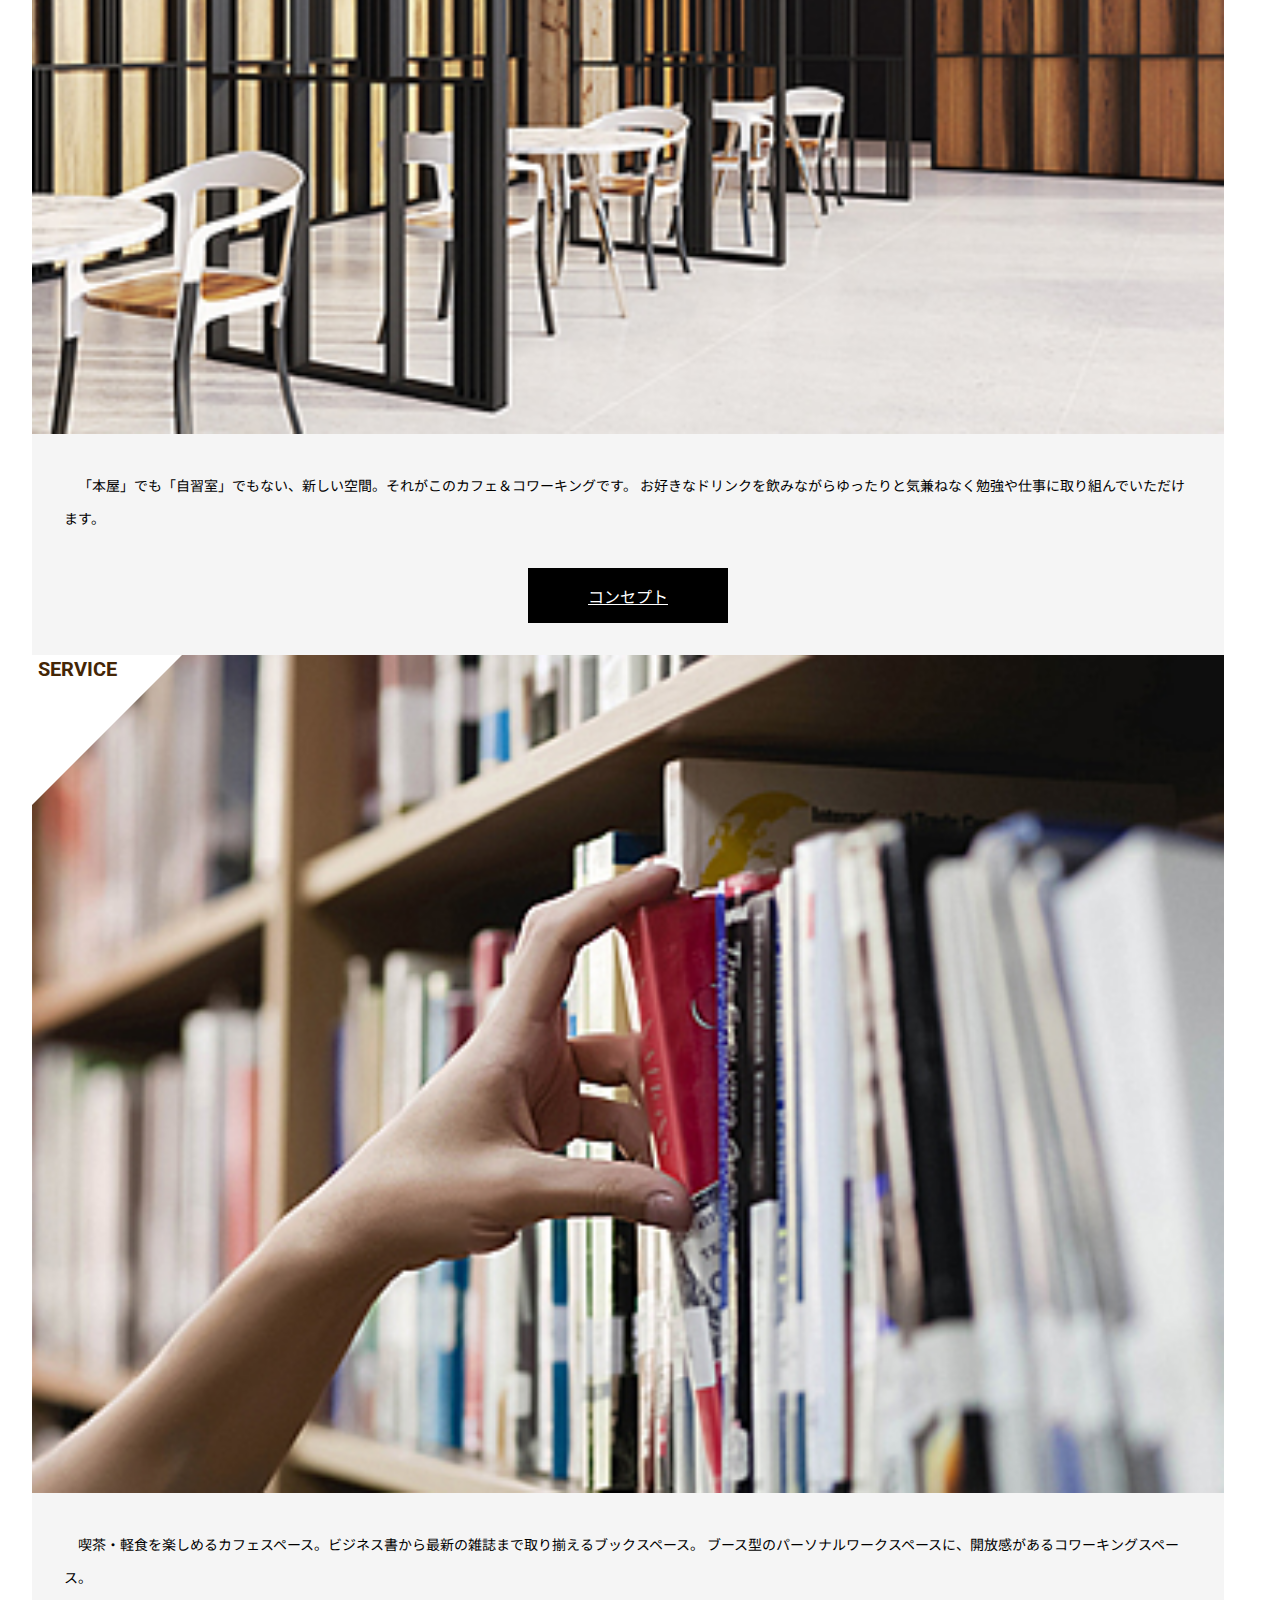
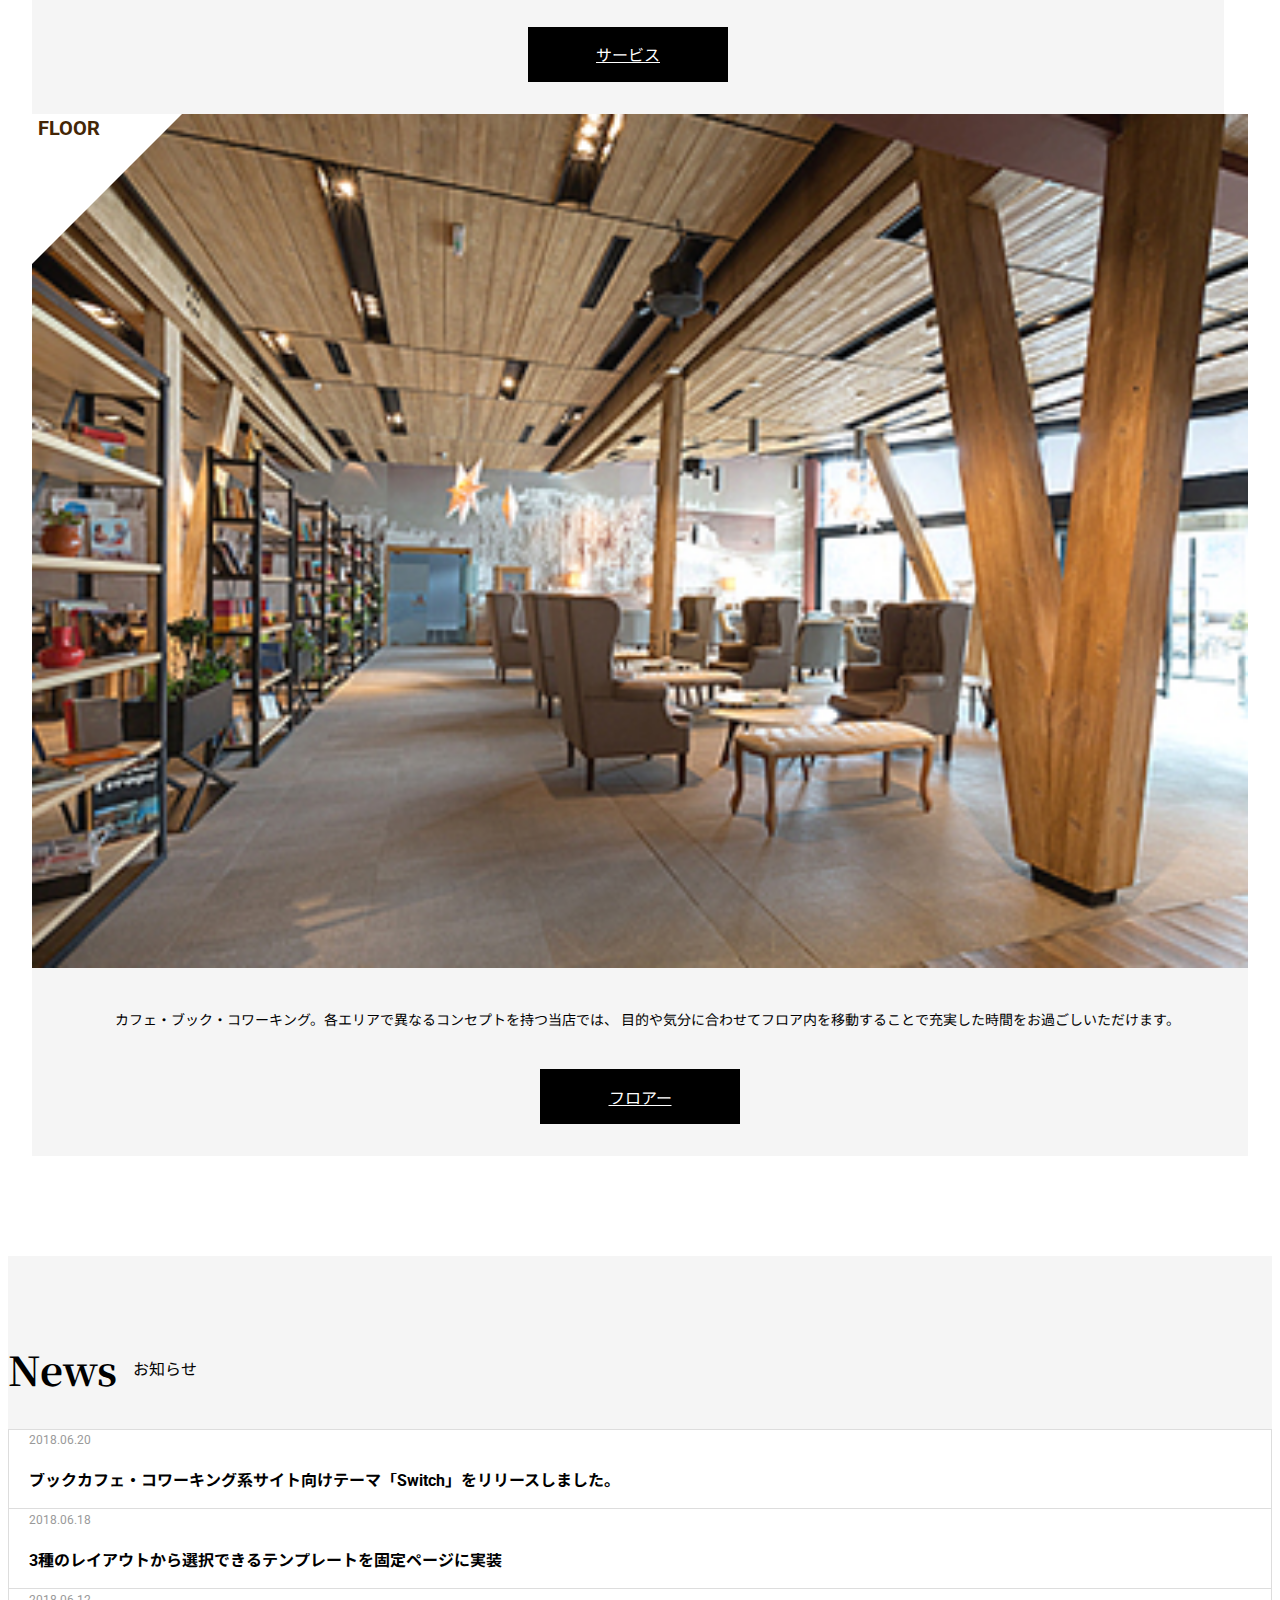
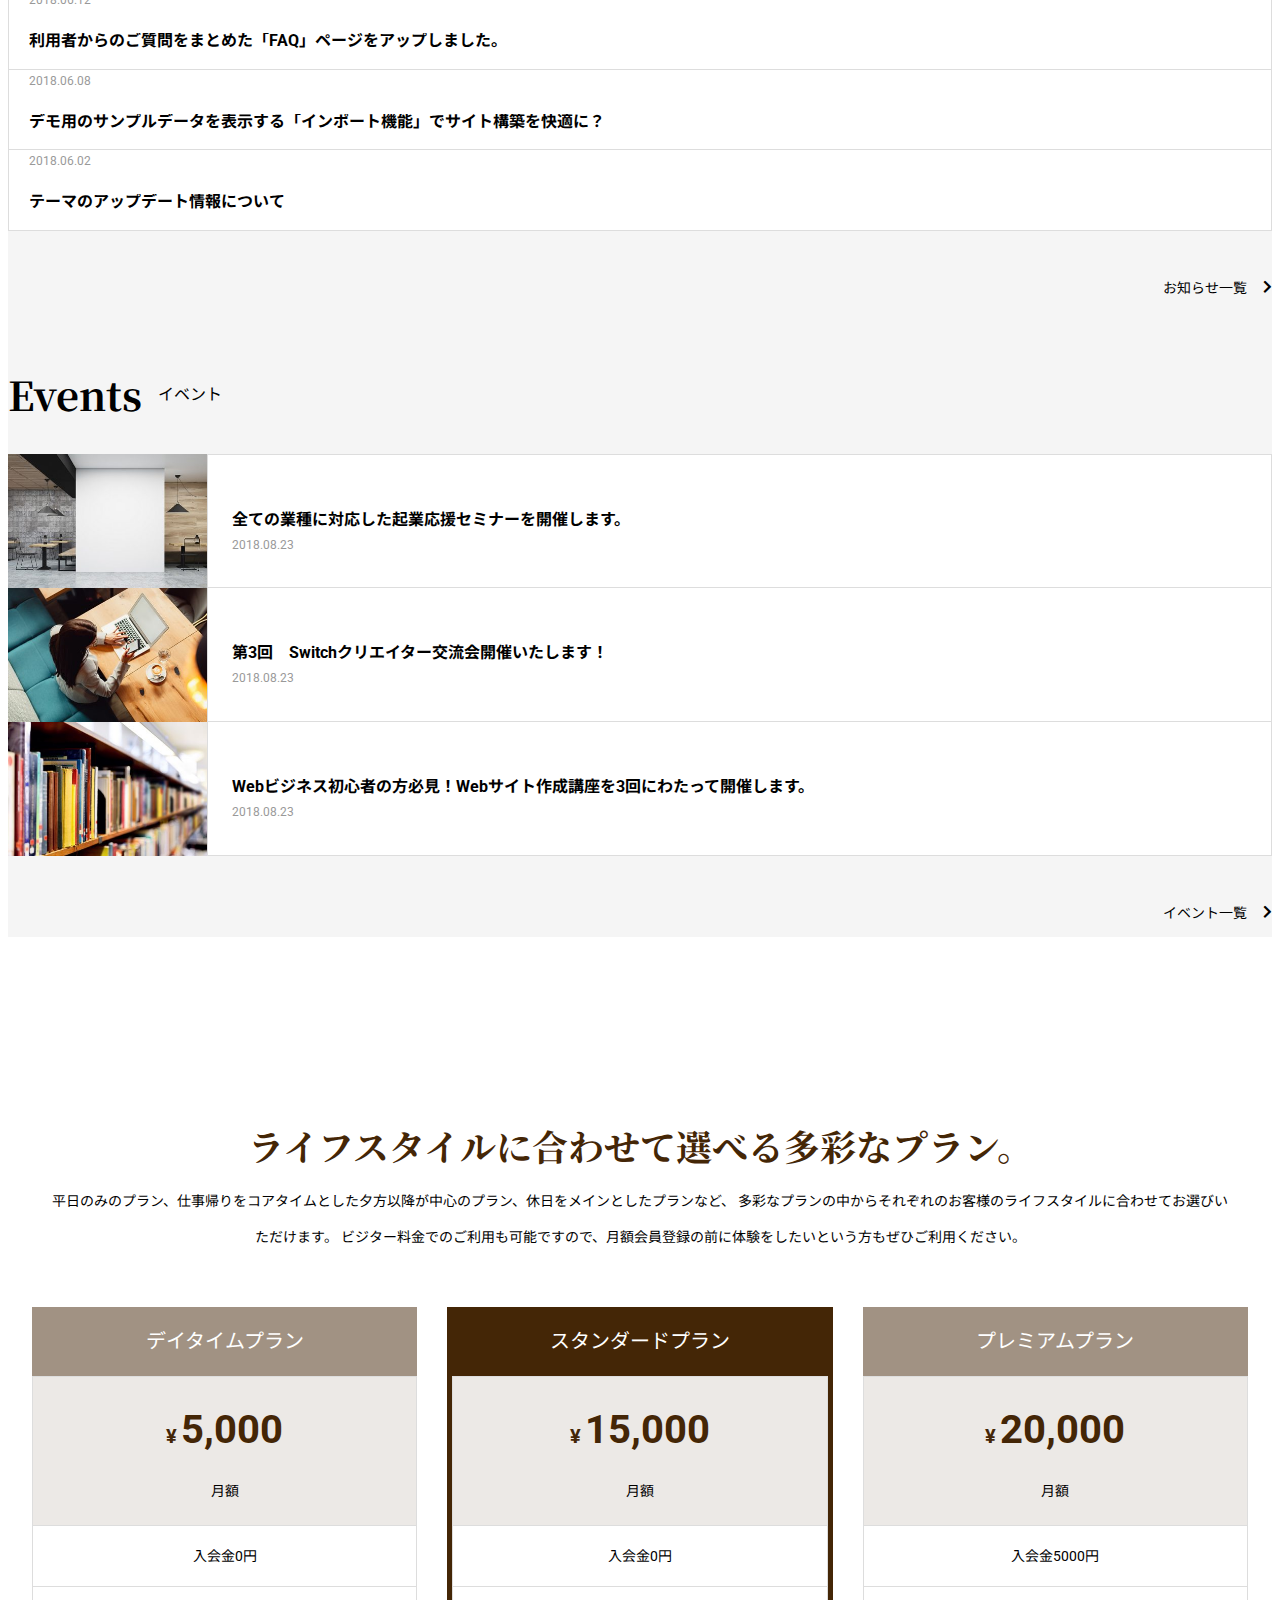
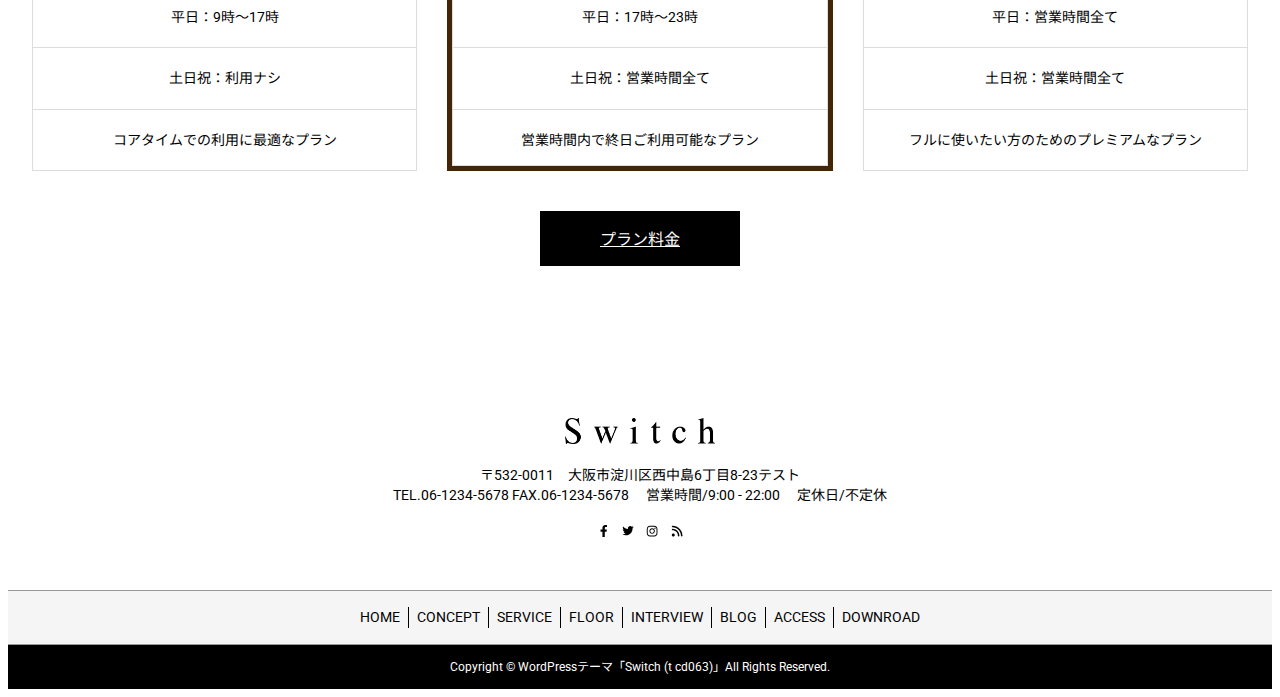
==== commit af491544: "Update index.html" ====
--- a/src/page/index.html
+++ b/src/page/index.html
@@ -105,7 +105,7 @@
     </header>
     <section class="organisms-top">
       <div class="top-imgbox">
-        <img src="../img/top.jpg" class="top-img" alt="" />
+        <img src="https://github.com/mkazu0428/kazufsl-frontend-basic-last-assignment/blob/complete/src/img/top.jpg?raw=true" class="top-img" alt="" />
         <h1>そうだ。<br />カフェに行こう。</h1>
       </div>
       <div class="molecules-message">
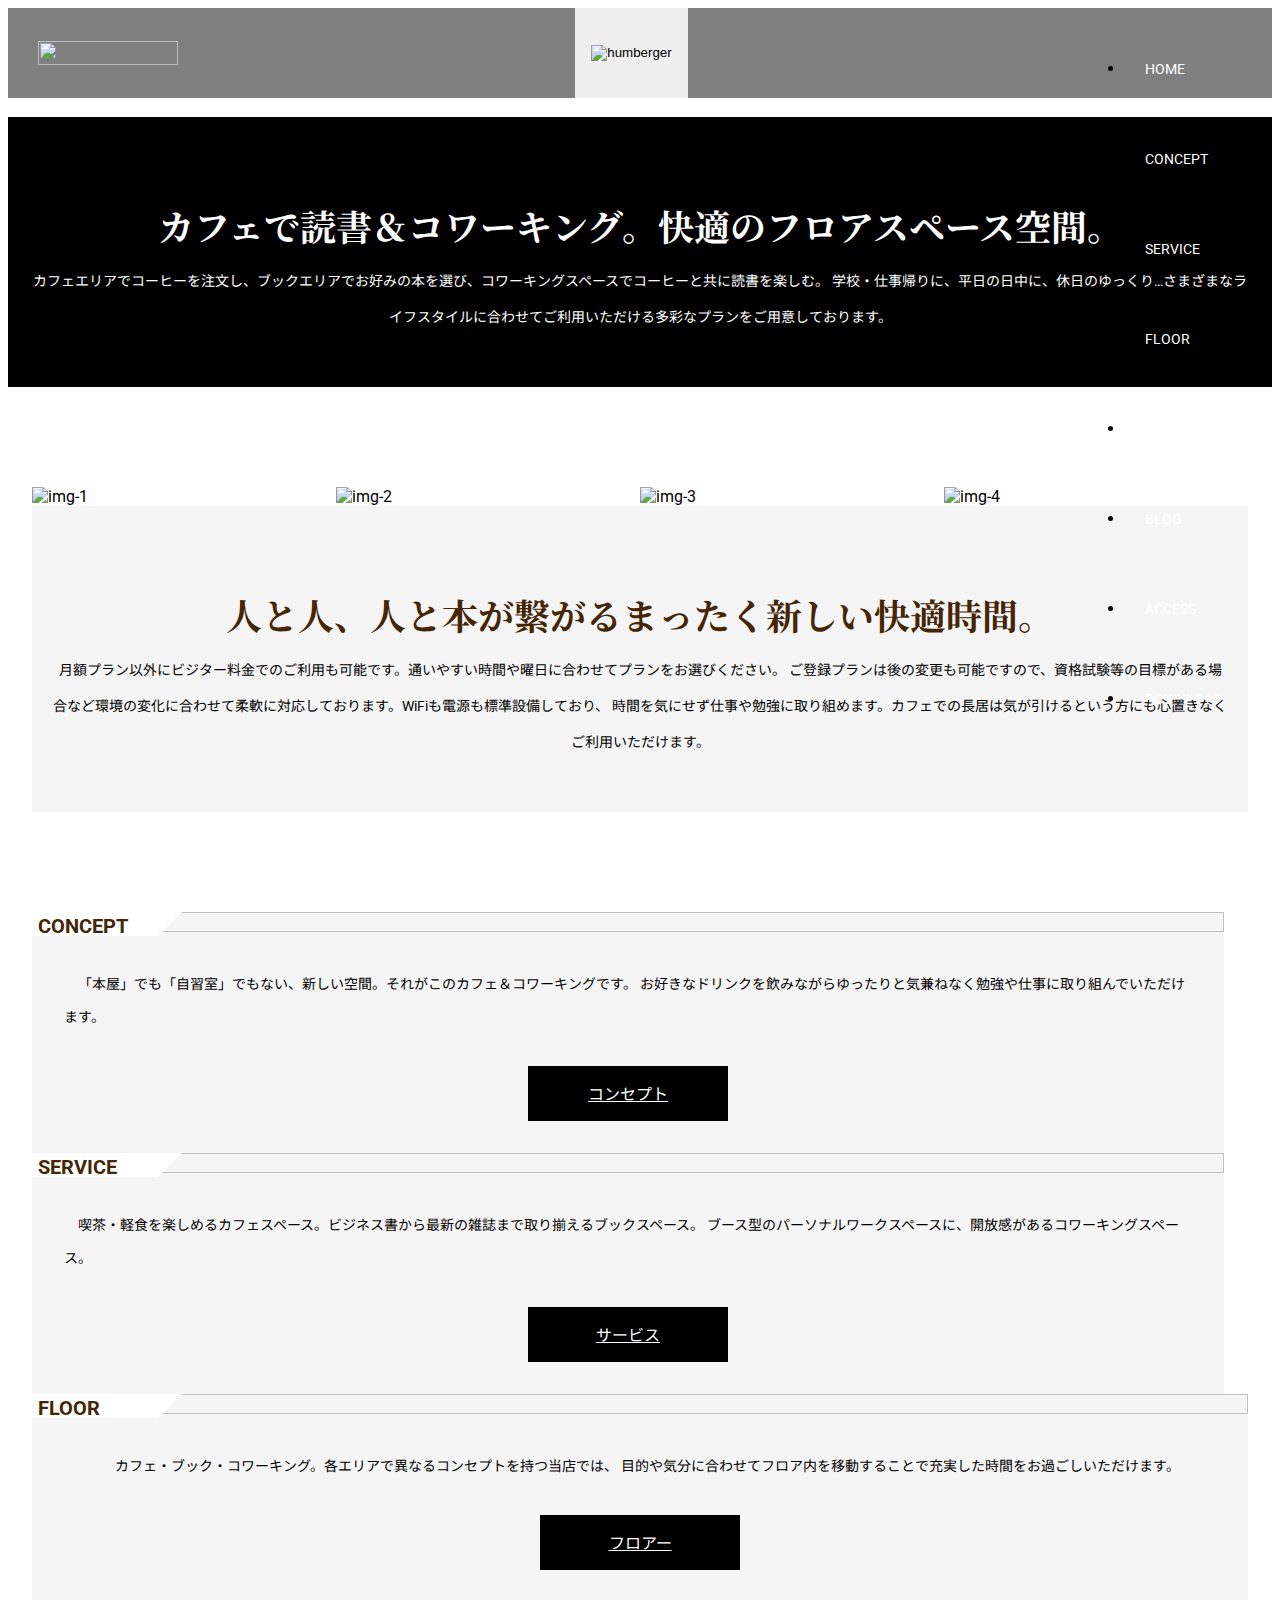
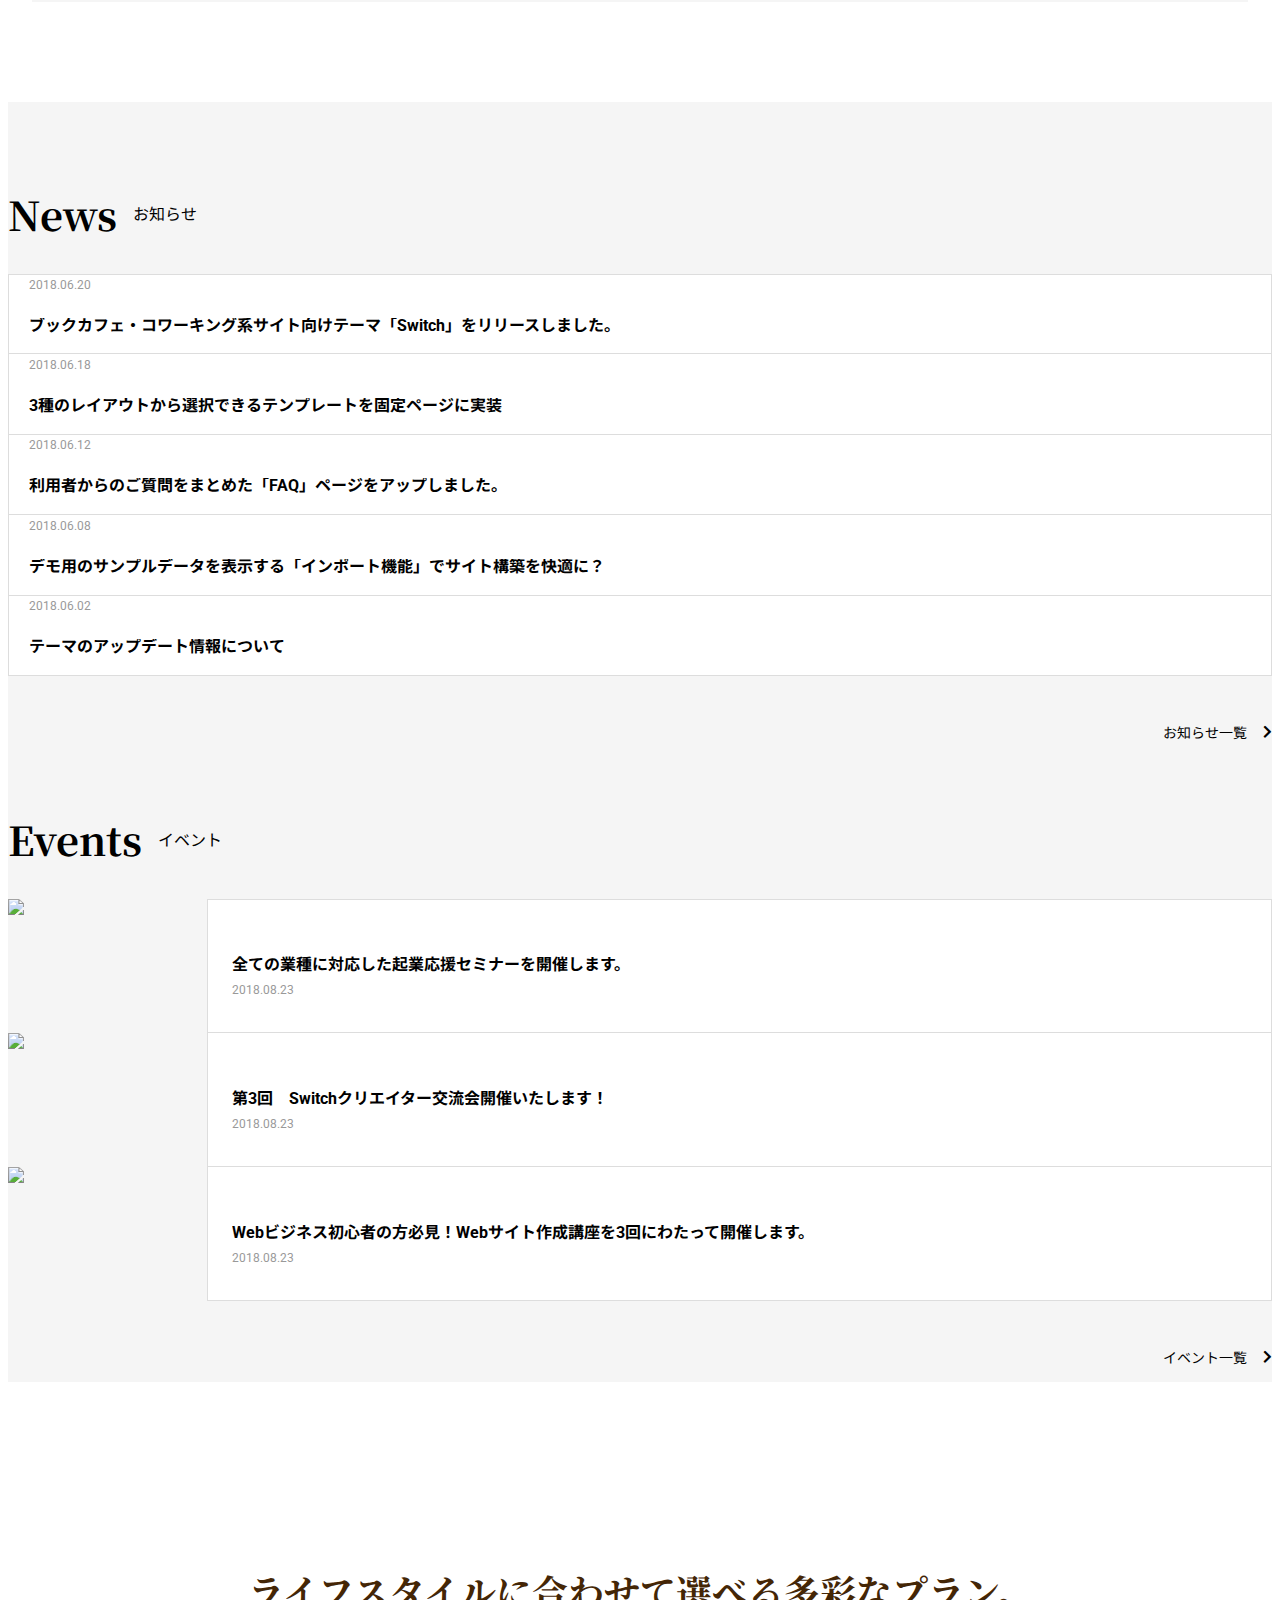
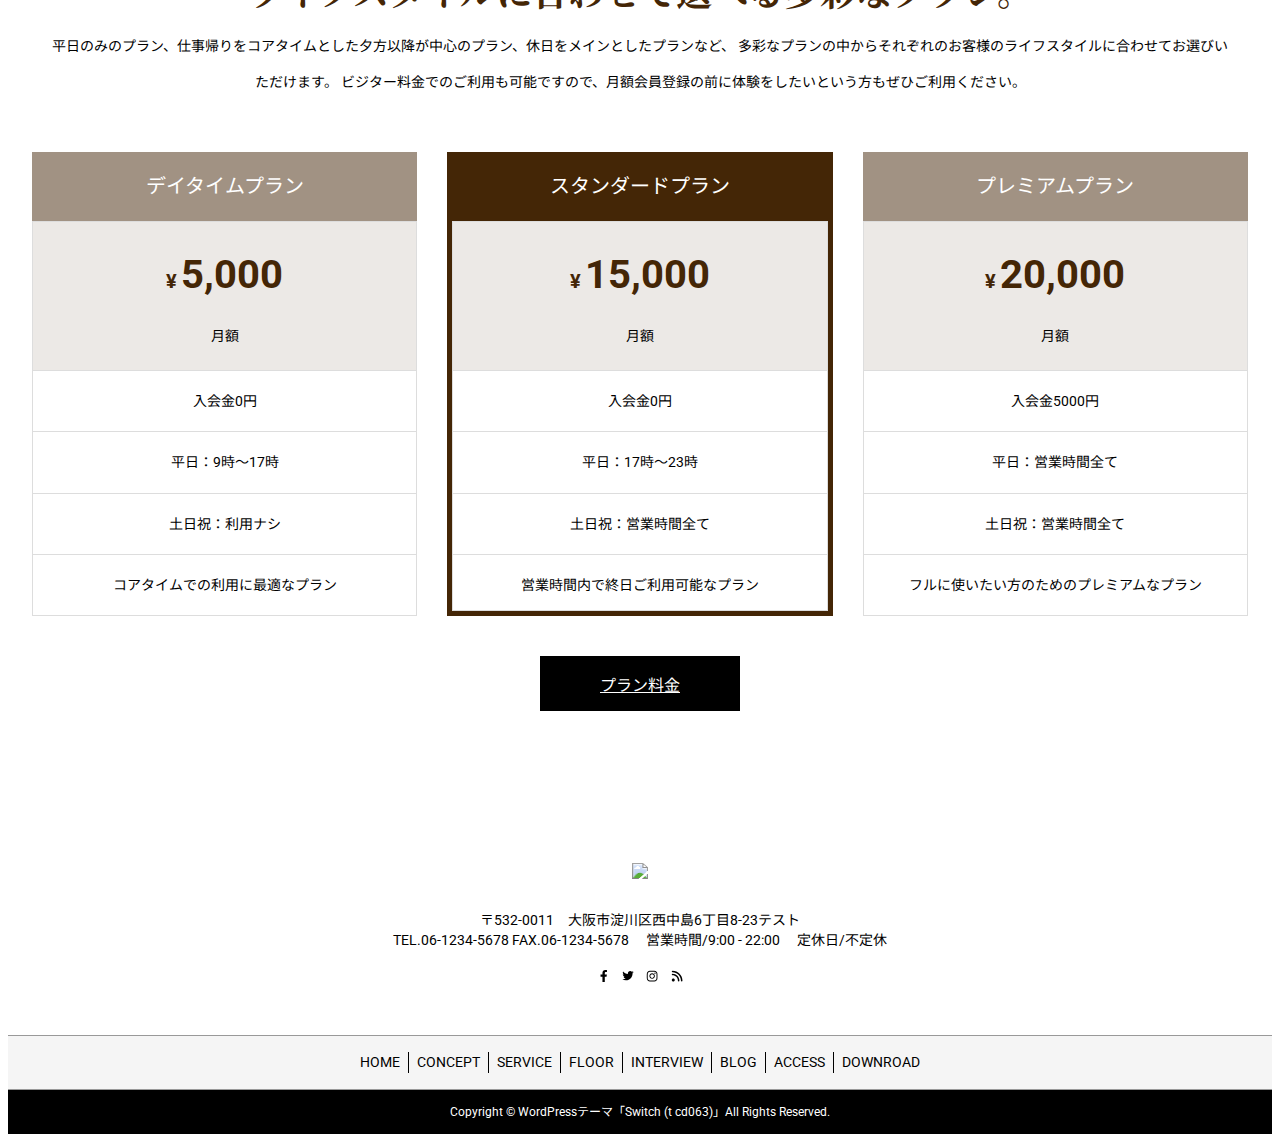
==== commit d135d910: "Update index.html" ====
--- a/src/page/index.html
+++ b/src/page/index.html
@@ -26,7 +26,7 @@
     <header class="header">
       <nav class="navbar navbar-expand-xl navbar-$white bg-$black fixed-top">
         <a href="#" class="navbar-brand">
-          <img src="../img/header.png" class="header-logo" />
+          <img src="https://github.com/mkazu0428/kazufsl-frontend-basic-last-assignment/blob/complete/src/img/header.png?raw=true" class="header-logo" />
         </a>
         <button
           class="navbar-toggler"
@@ -38,7 +38,7 @@
           aria-label="Toggle navigation"
         >
           <img
-            src="../img/humberger-bar.svg"
+            src="https://raw.githubusercontent.com/mkazu0428/kazufsl-frontend-basic-last-assignment/af4915447ac1d9672c5d9a00ba0f1360b09c6fb8/src/img/humberger-bar.svg"
             class="humberger"
             alt="humberger"
           />
@@ -120,10 +120,10 @@
     </section>
     <div class="organisms-about">
       <div class="about-imgbox">
-        <img src="../img/about-1.jpg" alt="img-1" />
-        <img src="../img/about-2.jpg" alt="img-2" />
-        <img src="../img/about-3.jpg" alt="img-3" />
-        <img src="../img/about-4.jpg" alt="img-4" />
+        <img src="https://github.com/mkazu0428/kazufsl-frontend-basic-last-assignment/blob/complete/src/img/about-1.jpg?raw=true" alt="img-1" />
+        <img src="https://github.com/mkazu0428/kazufsl-frontend-basic-last-assignment/blob/complete/src/img/about-2.jpg?raw=true" alt="img-2" />
+        <img src="https://github.com/mkazu0428/kazufsl-frontend-basic-last-assignment/blob/complete/src/img/about-3.jpg?raw=true" alt="img-3" />
+        <img src="https://github.com/mkazu0428/kazufsl-frontend-basic-last-assignment/blob/complete/src/img/about-4.jpg?raw=true" alt="img-4" />
       </div>
       <div class="molecules-message">
         <h2 class="title">人と人、人と本が繋がるまったく新しい快適時間。</h2>
@@ -139,7 +139,7 @@
         <div class="row d-flex">
           <div class="molecules-card col-md">
             <div class="card-body-1">
-              <img src="../img/card-1.jpg" class="card-img" />
+              <img src="https://github.com/mkazu0428/kazufsl-frontend-basic-last-assignment/blob/complete/src/img/card-1.jpg?raw=true" class="card-img" />
               <div class="card-vector"></div>
               <h2 class="card-title">CONCEPT</h2>
             </div>
@@ -153,7 +153,7 @@
 
           <div class="molecules-card col-md">
             <div class="card-body-1">
-              <img src="../img/card-2.jpg" class="card-img" />
+              <img src="https://github.com/mkazu0428/kazufsl-frontend-basic-last-assignment/blob/complete/src/img/card-2.jpg?raw=true" class="card-img" />
               <div class="card-vector"></div>
               <h2 class="card-title">SERVICE</h2>
             </div>
@@ -167,7 +167,7 @@
 
           <div class="molecules-card col-md">
             <div class="card-body-1">
-              <img src="../img/card-3.jpg" class="card-img" />
+              <img src="https://github.com/mkazu0428/kazufsl-frontend-basic-last-assignment/blob/complete/src/img/card-3.jpg?raw=true" class="card-img" />
               <div class="card-vector"></div>
               <h2 class="card-title">FLOOR</h2>
             </div>
@@ -250,7 +250,7 @@
             <article class="event-card">
               <a href="#">
                 <div class="event-thumbnail">
-                  <img src="../img/events-1.jpg" />
+                  <img src="https://github.com/mkazu0428/kazufsl-frontend-basic-last-assignment/blob/complete/src/img/events-1.jpg?raw=true" />
                 </div>
                 <div class="event-caption">
                   <h3>全ての業種に対応した起業応援セミナーを開催します。</h3>
@@ -263,7 +263,7 @@
             <article class="event-card">
               <a href="#">
                 <div class="event-thumbnail">
-                  <img src="../img/events-2.jpg" />
+                  <img src="https://github.com/mkazu0428/kazufsl-frontend-basic-last-assignment/blob/complete/src/img/events-2.jpg?raw=true" />
                 </div>
                 <div class="event-caption">
                   <h3>第3回　Switchクリエイター交流会開催いたします！</h3>
@@ -276,7 +276,7 @@
             <article class="event-card">
               <a href="#">
                 <div class="event-thumbnail">
-                  <img src="../img/events-3.jpg" />
+                  <img src="https://github.com/mkazu0428/kazufsl-frontend-basic-last-assignment/blob/complete/src/img/events-3.jpg?raw=true" />
                 </div>
                 <div class="event-caption">
                   <h3>
@@ -349,7 +349,7 @@
     </div>
     <footer>
       <div class="footer-1">
-        <img src="../img/footer.png" class="footer-logo" />
+        <img src="https://github.com/mkazu0428/kazufsl-frontend-basic-last-assignment/blob/complete/src/img/footer.png?raw=true" class="footer-logo" />
         <p>
           <span>〒532-0011</span>大阪市淀川区西中島6丁目8-23テスト<br />
           <span>TEL.06-1234-5678 FAX.06-1234-5678</span>
